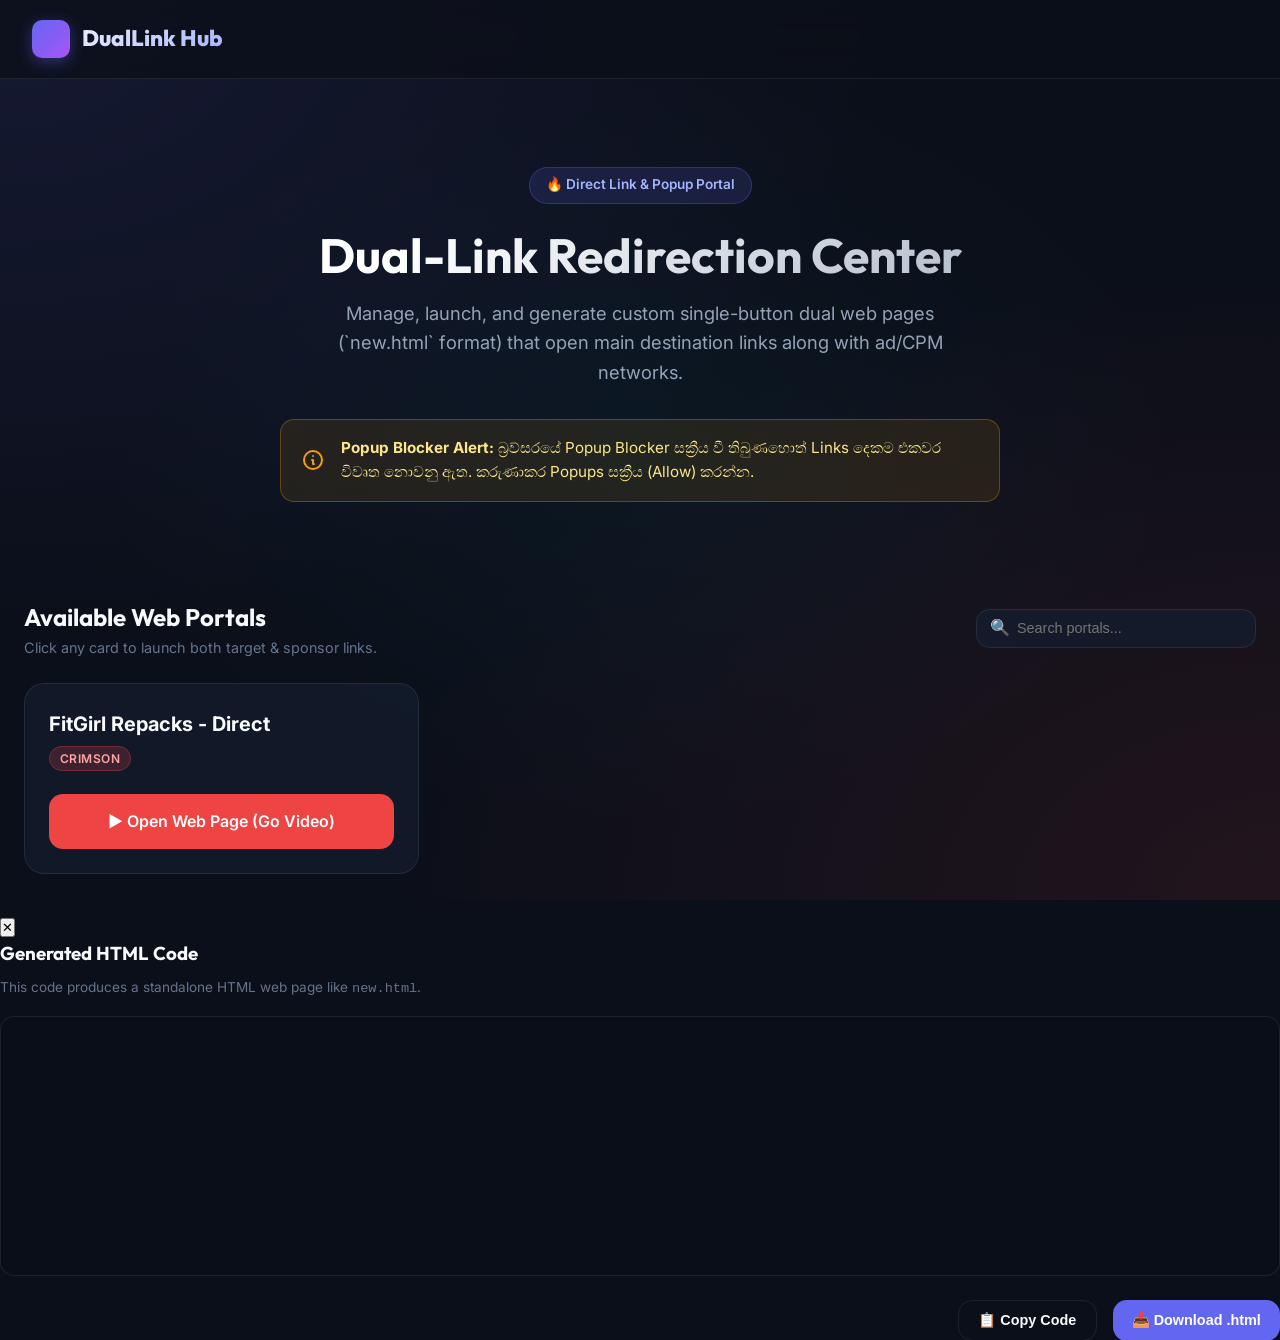
==== index.html @ d8093a48 "Add files via upload" ====
<!DOCTYPE html>
<html lang="en">
<head>
    <meta charset="UTF-8">
    <meta name="viewport" content="width=device-width, initial-scale=1.0">
    <title>DualLink Hub - Home Page</title>
    <link rel="stylesheet" href="styles.css">
</head>
<body>

    <!-- Top Navigation Bar -->
    <nav class="navbar">
        <div class="brand">
            <div class="brand-icon">⚡</div>
            <span>DualLink Hub</span>
        </div>
        <div class="nav-links">
            <!-- Buttons removed from here -->
        </div>
    </nav>

    <!-- Main Content Container -->
    <main class="main-container">
        
        <!-- Hero Section -->
        <section class="hero">
            <div class="hero-tag">
                <span>🔥 Direct Link & Popup Portal</span>
            </div>
            <h1 class="hero-title">Dual-Link Redirection Center</h1>
            <p class="hero-subtitle">
                Manage, launch, and generate custom single-button dual web pages (`new.html` format) that open main destination links along with ad/CPM networks.
            </p>

            <div class="notice-box" style="max-width: 720px; margin: 0 auto 2rem;">
                <svg xmlns="http://www.w3.org/2000/svg" fill="none" viewBox="0 0 24 24" stroke="currentColor">
                    <path stroke-linecap="round" stroke-linejoin="round" stroke-width="2" d="M13 16h-1v-4h-1m1-4h.01M21 12a9 9 0 11-18 0 9 9 0 0118 0z" />
                </svg>
                <div style="text-align: left;">
                    <strong>Popup Blocker Alert:</strong> බ්‍රව්සරයේ Popup Blocker සක්‍රීය වී තිබුණහොත් Links දෙකම එකවර විවෘත නොවනු ඇත. කරුණාකර Popups සක්‍රීය (Allow) කරන්න.
                </div>
            </div>
        </section>

        <!-- Link Grid Section -->
        <section>
            <div class="grid-header">
                <div>
                    <h2>Available Web Portals</h2>
                    <p style="color: var(--text-muted); font-size: 0.9rem;">Click any card to launch both target & sponsor links.</p>
                </div>
                <div class="search-box">
                    <span class="search-icon">🔍</span>
                    <input type="text" id="searchInput" placeholder="Search portals...">
                </div>
            </div>

            <div id="cardGrid" class="card-grid">
                <!-- Cards dynamically populated by JavaScript -->
            </div>
        </section>

    </main>

    <!-- Preview Modal -->
    <div id="codeModal" class="modal-backdrop">
        <div class="modal-box">
            <button class="modal-close" onclick="closeModal()">✕</button>
            <h3 style="margin-bottom: 0.5rem;" id="modalTitle">Generated HTML Code</h3>
            <p style="color: var(--text-muted); font-size: 0.85rem; margin-bottom: 1rem;">
                This code produces a standalone HTML web page like <code>new.html</code>.
            </p>
            <textarea id="modalCodeArea" readonly style="width: 100%; height: 260px; background: rgba(11,15,25,0.9); color: #a5b4fc; border: 1px solid var(--border-light); border-radius: var(--radius-md); padding: 1rem; font-family: monospace; font-size: 0.85rem; outline: none; margin-bottom: 1rem; resize: none;"></textarea>
            <div style="display: flex; gap: 1rem; justify-content: flex-end;">
                <button class="btn btn-outline" onclick="copyModalCode()">📋 Copy Code</button>
                <button class="btn btn-indigo" id="downloadModalBtn">📥 Download .html</button>
            </div>
        </div>
    </div>

    <script src="db.js"></script>
    <script src="app.js"></script>
    <script>
        let currentModalItem = null;

        function renderCards(filterText = '') {
            const grid = document.getElementById('cardGrid');
            const links = getStoredLinks();
            
            const filtered = links.filter(item => 
                item.title.toLowerCase().includes(filterText.toLowerCase()) ||
                item.mainLink.toLowerCase().includes(filterText.toLowerCase()) ||
                item.btnText.toLowerCase().includes(filterText.toLowerCase())
            );

            if (filtered.length === 0) {
                grid.innerHTML = `
                    <div class="empty-state" style="grid-column: 1 / -1;">
                        <div class="empty-icon">📭</div>
                        <h3>No Portals Found</h3>
                        <p>No links created yet. Click below to add your first portal from the Admin Panel.</p>
                        <a href="admin" class="btn btn-indigo" style="margin-top: 1rem;">⚙️ Go to Admin Panel</a>
                    </div>
                `;
                return;
            }

            grid.innerHTML = filtered.map(item => {
                const viewUrl = getShareableURL(item);
                return `
                <div class="link-card" onclick="window.open('${viewUrl}', '_blank')" style="cursor: pointer;">
                    <div class="card-header" style="margin-bottom: 1.5rem;">
                        <div>
                            <div class="card-title">${escapeHTML(item.title)}</div>
                            <span class="badge badge-${item.theme || 'crimson'}">${escapeHTML(item.theme || 'crimson')}</span>
                        </div>
                    </div>

                    <div class="card-actions">
                        <a href="${viewUrl}" target="_blank" class="btn btn-${item.theme || 'crimson'} btn-block" style="padding: 0.9rem 1.5rem; font-size: 1rem; text-decoration: none;" onclick="event.stopPropagation();">
                            ▶ Open Web Page (${escapeHTML(item.btnText)})
                        </a>
                    </div>
                </div>
            `;
            }).join('');
        }

        document.getElementById('searchInput').addEventListener('input', (e) => {
            renderCards(e.target.value);
        });

        function openCodeModal(id) {
            const links = getStoredLinks();
            const item = links.find(l => l.id === id);
            if (!item) return;

            currentModalItem = item;
            const code = generateStandaloneHTMLCode(item.title, item.btnText, item.adLink, item.mainLink, item.theme);
            
            document.getElementById('modalTitle').innerText = item.title + " - HTML Code";
            document.getElementById('modalCodeArea').value = code;
            document.getElementById('codeModal').classList.add('active');

            document.getElementById('downloadModalBtn').onclick = function() {
                downloadHTMLFile(item.title, code);
            };
        }

        function closeModal() {
            document.getElementById('codeModal').classList.remove('active');
        }

        function copyModalCode() {
            const code = document.getElementById('modalCodeArea').value;
            navigator.clipboard.writeText(code);
            showToast("HTML Code copied to clipboard!");
        }

        function downloadHTMLFile(title, codeContent) {
            const filename = title.toLowerCase().replace(/[^a-z0-9]/g, '-') + '.html';
            const blob = new Blob([codeContent], { type: 'text/html' });
            const url = URL.createObjectURL(blob);
            const a = document.createElement('a');
            a.href = url;
            a.download = filename;
            document.body.appendChild(a);
            a.click();
            document.body.removeChild(a);
            URL.revokeObjectURL(url);
            showToast(`Downloaded ${filename}!`);
        }

        // Initialize grid on page load
        document.addEventListener('DOMContentLoaded', () => {
            renderCards();
        });
    </script>
</body>
</html>
---- styles.css ----
/* ==========================================================================
   DualLink Hub & Generator - Modern Glassmorphism Theme
   ========================================================================== */

@import url('https://fonts.googleapis.com/css2?family=Inter:wght@300;400;500;600;700&family=Outfit:wght@400;600;700;800&display=swap');

:root {
    --bg-main: #0b0f19;
    --bg-card: rgba(21, 30, 49, 0.7);
    --bg-card-hover: rgba(30, 43, 69, 0.85);
    --bg-glass: rgba(255, 255, 255, 0.04);
    --border-light: rgba(255, 255, 255, 0.08);
    --border-accent: rgba(99, 102, 241, 0.3);
    
    --text-primary: #f8fafc;
    --text-secondary: #94a3b8;
    --text-muted: #64748b;
    
    --accent-crimson: #ef4444;
    --accent-crimson-hover: #dc2626;
    --accent-indigo: #6366f1;
    --accent-indigo-hover: #4f46e5;
    --accent-cyan: #06b6d4;
    --accent-purple: #a855f7;
    --accent-emerald: #10b981;
    --accent-amber: #f59e0b;

    --font-heading: 'Outfit', sans-serif;
    --font-body: 'Inter', sans-serif;

    --shadow-glow: 0 0 25px rgba(99, 102, 241, 0.25);
    --radius-sm: 8px;
    --radius-md: 14px;
    --radius-lg: 20px;
    --radius-xl: 28px;

    --transition-fast: 0.2s ease;
    --transition-normal: 0.3s cubic-bezier(0.4, 0, 0.2, 1);
}

* {
    margin: 0;
    padding: 0;
    box-sizing: border-box;
}

body {
    background-color: var(--bg-main);
    background-image: 
        radial-gradient(at 0% 0%, rgba(99, 102, 241, 0.12) 0px, transparent 50%),
        radial-gradient(at 100% 100%, rgba(239, 68, 68, 0.1) 0px, transparent 50%),
        radial-gradient(at 50% 50%, rgba(6, 182, 212, 0.05) 0px, transparent 60%);
    background-attachment: fixed;
    color: var(--text-primary);
    font-family: var(--font-body);
    min-height: 100vh;
    line-height: 1.6;
    overflow-x: hidden;
}

/* Typography */
h1, h2, h3, h4, h5, h6 {
    font-family: var(--font-heading);
    color: var(--text-primary);
    font-weight: 700;
}

a {
    color: var(--accent-cyan);
    text-decoration: none;
    transition: var(--transition-fast);
}

a:hover {
    color: var(--text-primary);
}

/* Header & Navbar */
.navbar {
    display: flex;
    justify-content: space-between;
    align-items: center;
    padding: 1.25rem 2rem;
    background: rgba(11, 15, 25, 0.75);
    backdrop-filter: blur(16px);
    -webkit-backdrop-filter: blur(16px);
    border-bottom: 1px solid var(--border-light);
    position: sticky;
    top: 0;
    z-index: 100;
}

.brand {
    display: flex;
    align-items: center;
    gap: 0.75rem;
    font-size: 1.4rem;
    font-weight: 800;
    font-family: var(--font-heading);
    background: linear-gradient(135deg, #ffffff 0%, #a5b4fc 100%);
    -webkit-background-clip: text;
    -webkit-text-fill-color: transparent;
}

.brand-icon {
    width: 38px;
    height: 38px;
    background: linear-gradient(135deg, var(--accent-indigo), var(--accent-purple));
    border-radius: 10px;
    display: flex;
    align-items: center;
    justify-content: center;
    color: white;
    font-size: 1.2rem;
    box-shadow: 0 4px 15px rgba(99, 102, 241, 0.4);
}

.nav-links {
    display: flex;
    align-items: center;
    gap: 1rem;
}

.nav-btn {
    padding: 0.6rem 1.2rem;
    border-radius: var(--radius-md);
    font-weight: 600;
    font-size: 0.95rem;
    display: inline-flex;
    align-items: center;
    gap: 0.5rem;
    cursor: pointer;
    border: 1px solid transparent;
    transition: var(--transition-normal);
}

.nav-btn-secondary {
    background: var(--bg-glass);
    color: var(--text-primary);
    border-color: var(--border-light);
}

.nav-btn-secondary:hover {
    background: rgba(255, 255, 255, 0.1);
    border-color: rgba(255, 255, 255, 0.2);
}

.nav-btn-primary {
    background: linear-gradient(135deg, var(--accent-indigo), var(--accent-purple));
    color: white;
    box-shadow: 0 4px 15px rgba(99, 102, 241, 0.3);
}

.nav-btn-primary:hover {
    transform: translateY(-2px);
    box-shadow: 0 6px 20px rgba(99, 102, 241, 0.5);
}

/* Layout Containers */
.main-container {
    max-width: 1280px;
    margin: 0 auto;
    padding: 2.5rem 1.5rem;
}

/* Hero Section */
.hero {
    text-align: center;
    padding: 3rem 1rem 4rem;
    position: relative;
}

.hero-tag {
    display: inline-flex;
    align-items: center;
    gap: 0.5rem;
    padding: 0.4rem 1rem;
    background: rgba(99, 102, 241, 0.15);
    border: 1px solid var(--border-accent);
    border-radius: 50px;
    color: #a5b4fc;
    font-size: 0.85rem;
    font-weight: 600;
    margin-bottom: 1.5rem;
}

.hero-title {
    font-size: 3rem;
    line-height: 1.15;
    margin-bottom: 1rem;
    background: linear-gradient(135deg, #ffffff 30%, #94a3b8 100%);
    -webkit-background-clip: text;
    -webkit-text-fill-color: transparent;
}

.hero-subtitle {
    color: var(--text-secondary);
    font-size: 1.15rem;
    max-width: 650px;
    margin: 0 auto 2rem;
}

/* Notification Banner */
.notice-box {
    background: rgba(245, 158, 11, 0.1);
    border: 1px solid rgba(245, 158, 11, 0.3);
    border-radius: var(--radius-md);
    padding: 1rem 1.25rem;
    display: flex;
    align-items: center;
    gap: 1rem;
    margin-bottom: 2rem;
    color: #fde68a;
    font-size: 0.95rem;
}

.notice-box svg {
    flex-shrink: 0;
    width: 24px;
    height: 24px;
    color: var(--accent-amber);
}

/* Cards Grid */
.grid-header {
    display: flex;
    justify-content: space-between;
    align-items: center;
    margin-bottom: 1.5rem;
    flex-wrap: wrap;
    gap: 1rem;
}

.search-box {
    position: relative;
    width: 280px;
}

.search-box input {
    width: 100%;
    padding: 0.65rem 1rem 0.65rem 2.5rem;
    background: var(--bg-card);
    border: 1px solid var(--border-light);
    border-radius: var(--radius-md);
    color: var(--text-primary);
    font-size: 0.9rem;
    outline: none;
    transition: var(--transition-fast);
}

.search-box input:focus {
    border-color: var(--accent-indigo);
    box-shadow: 0 0 0 3px rgba(99, 102, 241, 0.2);
}

.search-icon {
    position: absolute;
    left: 0.85rem;
    top: 50%;
    transform: translateY(-50%);
    color: var(--text-muted);
}

.card-grid {
    display: grid;
    grid-template-columns: repeat(auto-fill, minmax(320px, 1fr));
    gap: 1.5rem;
}

.link-card {
    background: var(--bg-card);
    backdrop-filter: blur(12px);
    border: 1px solid var(--border-light);
    border-radius: var(--radius-lg);
    padding: 1.5rem;
    display: flex;
    flex-direction: column;
    justify-content: space-between;
    transition: var(--transition-normal);
    position: relative;
    overflow: hidden;
}

.link-card::before {
    content: '';
    position: absolute;
    top: 0;
    left: 0;
    right: 0;
    height: 4px;
    background: linear-gradient(90deg, var(--accent-indigo), var(--accent-purple));
    opacity: 0;
    transition: var(--transition-fast);
}

.link-card:hover {
    transform: translateY(-4px);
    background: var(--bg-card-hover);
    border-color: rgba(255, 255, 255, 0.15);
    box-shadow: 0 12px 30px rgba(0, 0, 0, 0.35);
}

.link-card:hover::before {
    opacity: 1;
}

.card-header {
    display: flex;
    justify-content: space-between;
    align-items: flex-start;
    margin-bottom: 1rem;
}

.card-title {
    font-size: 1.25rem;
    font-weight: 700;
    margin-bottom: 0.3rem;
}

.badge {
    padding: 0.25rem 0.6rem;
    border-radius: 20px;
    font-size: 0.75rem;
    font-weight: 600;
    text-transform: uppercase;
    letter-spacing: 0.5px;
}

.badge-crimson { background: rgba(239, 68, 68, 0.2); color: #fca5a5; border: 1px solid rgba(239, 68, 68, 0.3); }
.badge-indigo { background: rgba(99, 102, 241, 0.2); color: #a5b4fc; border: 1px solid rgba(99, 102, 241, 0.3); }
.badge-cyan { background: rgba(6, 182, 212, 0.2); color: #67e8f9; border: 1px solid rgba(6, 182, 212, 0.3); }
.badge-emerald { background: rgba(16, 185, 129, 0.2); color: #6ee7b7; border: 1px solid rgba(16, 185, 129, 0.3); }

.link-details {
    margin-bottom: 1.5rem;
    display: flex;
    flex-direction: column;
    gap: 0.5rem;
    font-size: 0.85rem;
    color: var(--text-secondary);
}

.link-item {
    display: flex;
    align-items: center;
    gap: 0.5rem;
    white-space: nowrap;
    overflow: hidden;
    text-overflow: ellipsis;
}

.link-item span {
    font-weight: 600;
    color: var(--text-muted);
}

.link-url {
    color: var(--text-secondary);
    overflow: hidden;
    text-overflow: ellipsis;
}

.card-actions {
    display: flex;
    gap: 0.75rem;
}

.btn {
    padding: 0.7rem 1.2rem;
    border-radius: var(--radius-md);
    font-weight: 600;
    font-size: 0.9rem;
    cursor: pointer;
    border: none;
    display: inline-flex;
    align-items: center;
    justify-content: center;
    gap: 0.5rem;
    transition: var(--transition-normal);
}

.btn-block {
    width: 100%;
}

.btn-crimson { background: var(--accent-crimson); color: white; }
.btn-crimson:hover { background: var(--accent-crimson-hover); box-shadow: 0 4px 15px rgba(239, 68, 68, 0.4); }

.btn-indigo { background: var(--accent-indigo); color: white; }
.btn-indigo:hover { background: var(--accent-indigo-hover); box-shadow: 0 4px 15px rgba(99, 102, 241, 0.4); }

.btn-cyan { background: var(--accent-cyan); color: #0f172a; font-weight: 700; }
.btn-cyan:hover { filter: brightness(1.1); box-shadow: 0 4px 15px rgba(6, 182, 212, 0.4); }

.btn-emerald { background: var(--accent-emerald); color: white; }
.btn-emerald:hover { filter: brightness(1.1); box-shadow: 0 4px 15px rgba(16, 185, 129, 0.4); }

.btn-outline {
    background: transparent;
    border: 1px solid var(--border-light);
    color: var(--text-primary);
}

.btn-outline:hover {
    background: rgba(255, 255, 255, 0.08);
    border-color: rgba(255, 255, 255, 0.2);
}

.btn-icon {
    padding: 0.6rem;
    border-radius: var(--radius-sm);
}

/* Admin Dashboard Specifics */
.admin-grid {
    display: grid;
    grid-template-columns: 1fr 1fr;
    gap: 2rem;
}

@media (max-width: 992px) {
    .admin-grid {
        grid-template-columns: 1fr;
    }
}

.panel-card {
    background: var(--bg-card);
    backdrop-filter: blur(16px);
    border: 1px solid var(--border-light);
    border-radius: var(--radius-xl);
    padding: 2rem;
}

.form-group {
    margin-bottom: 1.25rem;
}

.form-group label {
    display: block;
    margin-bottom: 0.4rem;
    font-size: 0.9rem;
    font-weight: 600;
    color: var(--text-primary);
}

.form-group input, .form-group select {
    width: 100%;
    padding: 0.75rem 1rem;
    background: rgba(11, 15, 25, 0.6);
    border: 1px solid var(--border-light);
    border-radius: var(--radius-md);
    color: var(--text-primary);
    font-size: 0.95rem;
    outline: none;
    transition: var(--transition-fast);
}

.form-group input:focus, .form-group select:focus {
    border-color: var(--accent-indigo);
    box-shadow: 0 0 0 3px rgba(99, 102, 241, 0.25);
}

.form-help {
    font-size: 0.8rem;
    color: var(--text-muted);
    margin-top: 0.3rem;
}

/* Color theme selector */
.color-picker {
    display: flex;
    gap: 0.75rem;
    margin-top: 0.5rem;
}

.color-opt {
    width: 36px;
    height: 36px;
    border-radius: 50%;
    cursor: pointer;
    border: 2px solid transparent;
    transition: var(--transition-fast);
}

.color-opt.active {
    border-color: white;
    transform: scale(1.15);
    box-shadow: 0 0 10px rgba(255, 255, 255, 0.4);
}

/* Live Preview Stage */
.preview-stage {
    background: #000;
    border: 1px solid var(--border-light);
    border-radius: var(--radius-lg);
    min-height: 320px;
    display: flex;
    flex-direction: column;
    align-items: center;
    justify-content: center;
    position: relative;
    padding: 2rem;
    overflow: hidden;
}

.preview-badge {
    position: absolute;
    top: 1rem;
    left: 1rem;
    background: rgba(99, 102, 241, 0.2);
    border: 1px solid var(--border-accent);
    color: #a5b4fc;
    font-size: 0.75rem;
    padding: 0.2rem 0.6rem;
    border-radius: 20px;
    text-transform: uppercase;
    font-weight: 700;
}

/* Managed Links Table */
.table-responsive {
    width: 100%;
    overflow-x: auto;
    margin-top: 1.5rem;
}

.custom-table {
    width: 100%;
    border-collapse: collapse;
    text-align: left;
    font-size: 0.9rem;
}

.custom-table th {
    background: rgba(11, 15, 25, 0.8);
    padding: 0.9rem 1rem;
    color: var(--text-secondary);
    font-weight: 600;
    border-bottom: 1px solid var(--border-light);
}

.custom-table td {
    padding: 1rem;
    border-bottom: 1px solid var(--border-light);
}

.custom-table tr:hover td {
    background: rgba(255, 255, 255, 0.02);
}

/* Empty State */
.empty-state {
    text-align: center;
    padding: 3rem 1rem;
    color: var(--text-muted);
}

.empty-icon {
    font-size: 3rem;
    margin-bottom: 1rem;
    opacity: 0.5;
}

/* Toast Notifications */
.toast {
    position: fixed;
    bottom: 2rem;
    right: 2rem;
    background: var(--accent-indigo);
    color: white;
    padding: 0.8rem 1.4rem;
    border-radius: var(--radius-md);
    box-shadow: 0 10px 25px rgba(0,0,0,0.4);
    font-weight: 600;
    z-index: 2000;
    display: flex;
    align-items: center;
    gap: 0.5rem;
    transform: translateY(100px);
    opacity: 0;
    transition: var(--transition-normal);
}

.toast.show {
    transform: translateY(0);
    opacity: 1;
}

/* Standalone Page View (for generated pages) */
.standalone-wrapper {
    display: flex;
    flex-direction: column;
    justify-content: center;
    align-items: center;
    min-height: 100vh;
    padding: 2rem;
}

.action-card {
    background: var(--bg-card);
    backdrop-filter: blur(20px);
    border: 1px solid var(--border-light);
    border-radius: var(--radius-xl);
    padding: 3rem 2.5rem;
    text-align: center;
    max-width: 480px;
    width: 100%;
    box-shadow: 0 25px 50px rgba(0, 0, 0, 0.5);
}

.action-card h2 {
    font-size: 1.8rem;
    margin-bottom: 0.75rem;
}

.action-card p {
    color: var(--text-secondary);
    margin-bottom: 2rem;
    font-size: 0.95rem;
}
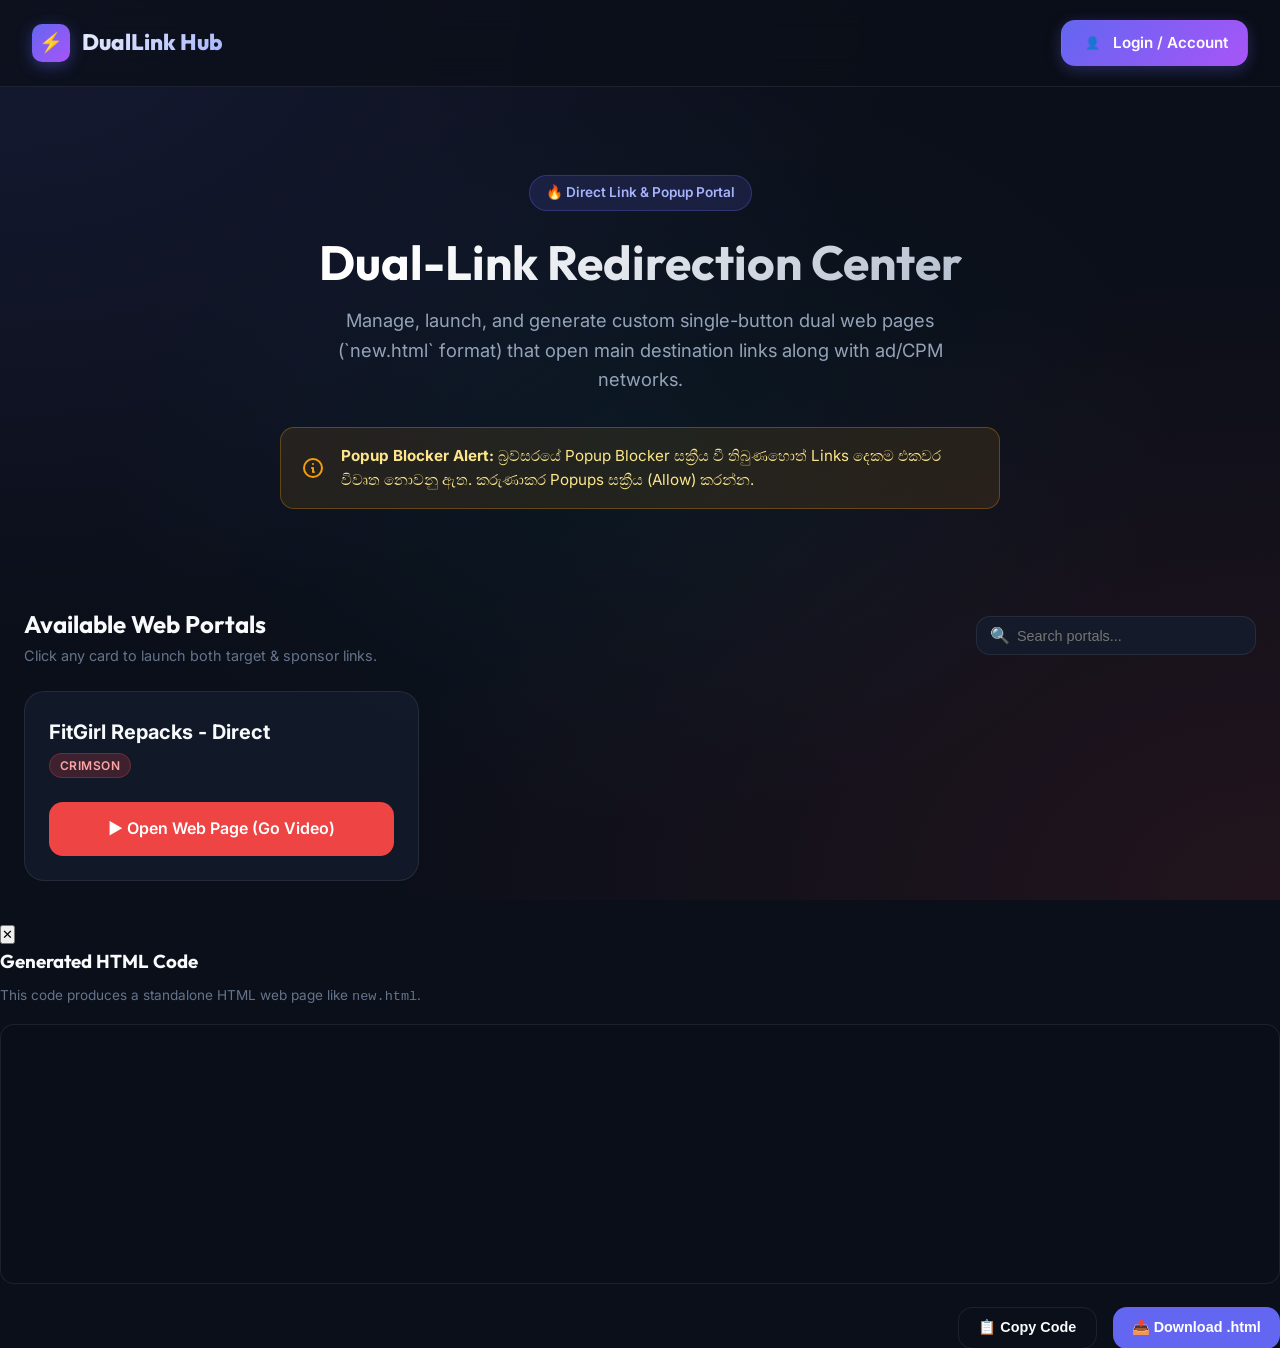
==== commit 0c6eb2ec: "Add files via upload" ====
--- a/index.html
+++ b/index.html
@@ -14,8 +14,8 @@
             <div class="brand-icon">⚡</div>
             <span>DualLink Hub</span>
         </div>
-        <div class="nav-links">
-            <!-- Buttons removed from here -->
+        <div class="nav-links" id="navUserArea">
+            <!-- Dynamically populated user profile icon or login button -->
         </div>
     </nav>
 
@@ -171,9 +171,75 @@
             showToast(`Downloaded ${filename}!`);
         }
 
-        // Initialize grid on page load
+        function renderUserNav() {
+            const container = document.getElementById('navUserArea');
+            if (!container) return;
+
+            const session = (window.DB && window.DB.auth) ? DB.auth.getSession() : null;
+
+            if (session) {
+                const isAdmin = session.role === 'superadmin' || session.role === 'admin';
+                const dashboardUrl = isAdmin ? 'admin' : 'user';
+                const dashboardLabel = isAdmin ? '⚙️ Admin Panel' : '👤 Dashboard';
+                const initial = (session.name || session.username || 'U').charAt(0).toUpperCase();
+
+                container.innerHTML = `
+                    <div class="user-profile-menu">
+                        <button class="user-profile-btn" onclick="toggleUserDropdown(event)" id="userProfileBtn" title="User Profile">
+                            <div class="user-avatar-icon">${initial}</div>
+                            <span>${escapeHTML(session.name || session.username)}</span>
+                            <span style="font-size: 0.75rem; opacity: 0.7;">▼</span>
+                        </button>
+
+                        <div class="user-dropdown" id="userDropdown">
+                            <div class="user-dropdown-header">
+                                <div class="user-dropdown-name">${escapeHTML(session.name || session.username)}</div>
+                                <div class="user-dropdown-role">${escapeHTML(session.role || 'user')}</div>
+                            </div>
+                            <a href="${dashboardUrl}" class="user-dropdown-item">
+                                ${dashboardLabel}
+                            </a>
+                            <button onclick="DB.auth.logout()" class="user-dropdown-item danger">
+                                🔒 Logout
+                            </button>
+                        </div>
+                    </div>
+                `;
+            } else {
+                container.innerHTML = `
+                    <a href="login" class="nav-btn nav-btn-primary" style="text-decoration: none;">
+                        <div class="user-avatar-icon" style="width: 24px; height: 24px; font-size: 0.75rem; background: transparent; box-shadow: none;">👤</div>
+                        <span>Login / Account</span>
+                    </a>
+                `;
+            }
+        }
+
+        function toggleUserDropdown(event) {
+            event.stopPropagation();
+            const dropdown = document.getElementById('userDropdown');
+            const btn = document.getElementById('userProfileBtn');
+            if (dropdown) {
+                dropdown.classList.toggle('show');
+            }
+            if (btn) {
+                btn.classList.toggle('active');
+            }
+        }
+
+        document.addEventListener('click', function(e) {
+            const dropdown = document.getElementById('userDropdown');
+            const btn = document.getElementById('userProfileBtn');
+            if (dropdown && !dropdown.contains(e.target) && btn && !btn.contains(e.target)) {
+                dropdown.classList.remove('show');
+                btn.classList.remove('active');
+            }
+        });
+
+        // Initialize grid & user navigation on page load
         document.addEventListener('DOMContentLoaded', () => {
             renderCards();
+            renderUserNav();
         });
     </script>
 </body>
--- a/styles.css
+++ b/styles.css
@@ -100,6 +100,12 @@
     background: linear-gradient(135deg, #ffffff 0%, #a5b4fc 100%);
     -webkit-background-clip: text;
     -webkit-text-fill-color: transparent;
+    text-decoration: none;
+    cursor: pointer;
+}
+
+.brand:hover {
+    opacity: 0.9;
 }
 
 .brand-icon {
@@ -113,6 +119,7 @@
     color: white;
     font-size: 1.2rem;
     box-shadow: 0 4px 15px rgba(99, 102, 241, 0.4);
+    -webkit-text-fill-color: initial;
 }
 
 .nav-links {
@@ -154,6 +161,137 @@
 .nav-btn-primary:hover {
     transform: translateY(-2px);
     box-shadow: 0 6px 20px rgba(99, 102, 241, 0.5);
+}
+
+/* User Profile Icon & Dropdown Menu */
+.user-profile-menu {
+    position: relative;
+    display: inline-block;
+}
+
+.user-profile-btn {
+    display: flex;
+    align-items: center;
+    gap: 0.6rem;
+    padding: 0.45rem 0.9rem;
+    background: var(--bg-glass);
+    border: 1px solid var(--border-light);
+    border-radius: var(--radius-xl);
+    color: var(--text-primary);
+    cursor: pointer;
+    font-size: 0.9rem;
+    font-weight: 600;
+    transition: var(--transition-normal);
+}
+
+.user-profile-btn:hover,
+.user-profile-btn.active {
+    background: rgba(255, 255, 255, 0.08);
+    border-color: var(--border-accent);
+    box-shadow: 0 4px 15px rgba(99, 102, 241, 0.2);
+}
+
+.user-avatar-icon {
+    width: 32px;
+    height: 32px;
+    border-radius: 50%;
+    background: linear-gradient(135deg, var(--accent-indigo), var(--accent-purple));
+    display: flex;
+    align-items: center;
+    justify-content: center;
+    font-size: 0.95rem;
+    color: #ffffff;
+    box-shadow: 0 2px 10px rgba(99, 102, 241, 0.4);
+    flex-shrink: 0;
+}
+
+.user-dropdown {
+    position: absolute;
+    top: calc(100% + 0.6rem);
+    right: 0;
+    width: 220px;
+    background: rgba(15, 23, 42, 0.95);
+    backdrop-filter: blur(20px);
+    -webkit-backdrop-filter: blur(20px);
+    border: 1px solid var(--border-light);
+    border-radius: var(--radius-md);
+    padding: 0.75rem;
+    box-shadow: 0 10px 30px rgba(0, 0, 0, 0.5), 0 0 20px rgba(99, 102, 241, 0.15);
+    display: none;
+    flex-direction: column;
+    gap: 0.4rem;
+    z-index: 1000;
+    animation: dropdownFadeIn 0.2s cubic-bezier(0.4, 0, 0.2, 1);
+}
+
+.user-dropdown.show {
+    display: flex;
+}
+
+@keyframes dropdownFadeIn {
+    from {
+        opacity: 0;
+        transform: translateY(-8px);
+    }
+    to {
+        opacity: 1;
+        transform: translateY(0);
+    }
+}
+
+.user-dropdown-header {
+    padding: 0.5rem 0.6rem 0.6rem;
+    border-bottom: 1px solid var(--border-light);
+    margin-bottom: 0.25rem;
+}
+
+.user-dropdown-name {
+    font-weight: 700;
+    color: var(--text-primary);
+    font-size: 0.95rem;
+    white-space: nowrap;
+    overflow: hidden;
+    text-overflow: ellipsis;
+}
+
+.user-dropdown-role {
+    font-size: 0.75rem;
+    color: var(--accent-indigo);
+    text-transform: uppercase;
+    letter-spacing: 0.5px;
+    font-weight: 600;
+}
+
+.user-dropdown-item {
+    display: flex;
+    align-items: center;
+    gap: 0.6rem;
+    padding: 0.6rem 0.75rem;
+    color: var(--text-secondary);
+    text-decoration: none;
+    border-radius: var(--radius-sm);
+    font-size: 0.88rem;
+    font-weight: 500;
+    transition: var(--transition-fast);
+    cursor: pointer;
+    background: transparent;
+    border: none;
+    width: 100%;
+    text-align: left;
+}
+
+.user-dropdown-item:hover {
+    background: rgba(255, 255, 255, 0.06);
+    color: var(--text-primary);
+}
+
+.user-dropdown-item.danger {
+    color: #fca5a5;
+}
+
+.user-dropdown-item.danger:hover {
+    background: rgba(239, 68, 68, 0.15);
+    color: #f87171;
 }
 
 /* Layout Containers */
@@ -619,3 +757,191 @@
     margin-bottom: 2rem;
     font-size: 0.95rem;
 }
+
+/* ==========================================================================
+   Auth & Login System UI Extensions
+   ========================================================================== */
+
+.auth-tabs {
+    display: flex;
+    background: rgba(255, 255, 255, 0.04);
+    border: 1px solid var(--border-light);
+    padding: 0.35rem;
+    border-radius: var(--radius-md);
+    margin-bottom: 1.75rem;
+    gap: 0.25rem;
+}
+
+.auth-tab {
+    flex: 1;
+    text-align: center;
+    padding: 0.6rem 0.8rem;
+    font-size: 0.88rem;
+    font-weight: 600;
+    color: var(--text-secondary);
+    border-radius: var(--radius-sm);
+    cursor: pointer;
+    transition: var(--transition-fast);
+    user-select: none;
+}
+
+.auth-tab:hover {
+    color: var(--text-primary);
+    background: rgba(255, 255, 255, 0.05);
+}
+
+.auth-tab.active {
+    background: linear-gradient(135deg, var(--accent-indigo) 0%, #4338ca 100%);
+    color: #ffffff;
+    box-shadow: 0 4px 12px rgba(99, 102, 241, 0.35);
+}
+
+.password-input-group {
+    position: relative;
+    display: flex;
+    align-items: center;
+}
+
+.password-input-group input {
+    padding-right: 2.75rem;
+}
+
+.password-toggle-btn {
+    position: absolute;
+    right: 0.75rem;
+    background: none;
+    border: none;
+    color: var(--text-muted);
+    cursor: pointer;
+    font-size: 1.1rem;
+    padding: 0.2rem 0.4rem;
+    border-radius: var(--radius-sm);
+    transition: var(--transition-fast);
+    display: flex;
+    align-items: center;
+    justify-content: center;
+}
+
+.password-toggle-btn:hover {
+    color: var(--text-primary);
+    background: rgba(255, 255, 255, 0.08);
+}
+
+.password-strength-meter {
+    margin-top: 0.4rem;
+    height: 4px;
+    background: rgba(255, 255, 255, 0.08);
+    border-radius: 4px;
+    overflow: hidden;
+    transition: var(--transition-fast);
+}
+
+.password-strength-fill {
+    height: 100%;
+    width: 0%;
+    border-radius: 4px;
+    transition: width 0.3s ease, background-color 0.3s ease;
+}
+
+.password-strength-fill.weak { width: 33%; background-color: var(--accent-crimson); }
+.password-strength-fill.medium { width: 66%; background-color: var(--accent-amber); }
+.password-strength-fill.strong { width: 100%; background-color: var(--accent-emerald); }
+
+.quick-cred-chip {
+    display: inline-flex;
+    align-items: center;
+    gap: 0.4rem;
+    background: rgba(99, 102, 241, 0.12);
+    border: 1px dashed rgba(99, 102, 241, 0.4);
+    color: #a5b4fc;
+    padding: 0.4rem 0.75rem;
+    border-radius: 20px;
+    font-size: 0.8rem;
+    cursor: pointer;
+    transition: var(--transition-fast);
+    margin-top: 0.5rem;
+}
+
+.quick-cred-chip:hover {
+    background: rgba(99, 102, 241, 0.25);
+    border-color: var(--accent-indigo);
+    color: #ffffff;
+    transform: translateY(-1px);
+}
+
+.checkbox-label {
+    display: flex;
+    align-items: center;
+    gap: 0.5rem;
+    font-size: 0.85rem;
+    color: var(--text-secondary);
+    cursor: pointer;
+    user-select: none;
+}
+
+.checkbox-label input[type="checkbox"] {
+    accent-color: var(--accent-indigo);
+    width: 16px;
+    height: 16px;
+    cursor: pointer;
+}
+
+/* ==========================================================================
+   2FA & Google Authenticator UI Extensions
+   ========================================================================== */
+
+.totp-box {
+    background: rgba(15, 23, 42, 0.6);
+    border: 1px solid var(--border-accent);
+    border-radius: var(--radius-md);
+    padding: 1.5rem;
+    margin-top: 1rem;
+}
+
+.recovery-code-grid {
+    display: grid;
+    grid-template-columns: repeat(2, 1fr);
+    gap: 0.5rem;
+    margin: 1rem 0;
+}
+
+.recovery-code-chip {
+    background: rgba(255, 255, 255, 0.05);
+    border: 1px solid var(--border-light);
+    border-radius: var(--radius-sm);
+    padding: 0.4rem 0.6rem;
+    font-family: monospace;
+    font-size: 0.95rem;
+    letter-spacing: 1px;
+    color: #67e8f9;
+    text-align: center;
+}
+
+.role-badge {
+    display: inline-block;
+    padding: 0.2rem 0.6rem;
+    border-radius: 12px;
+    font-size: 0.72rem;
+    font-weight: 700;
+    text-transform: uppercase;
+}
+
+.role-badge.superadmin {
+    background: rgba(239, 68, 68, 0.2);
+    color: #fca5a5;
+    border: 1px solid rgba(239, 68, 68, 0.4);
+}
+
+.role-badge.admin {
+    background: rgba(99, 102, 241, 0.2);
+    color: #a5b4fc;
+    border: 1px solid rgba(99, 102, 241, 0.4);
+}
+
+.role-badge.user {
+    background: rgba(16, 185, 129, 0.2);
+    color: #6ee7b7;
+    border: 1px solid rgba(16, 185, 129, 0.4);
+}
+
+
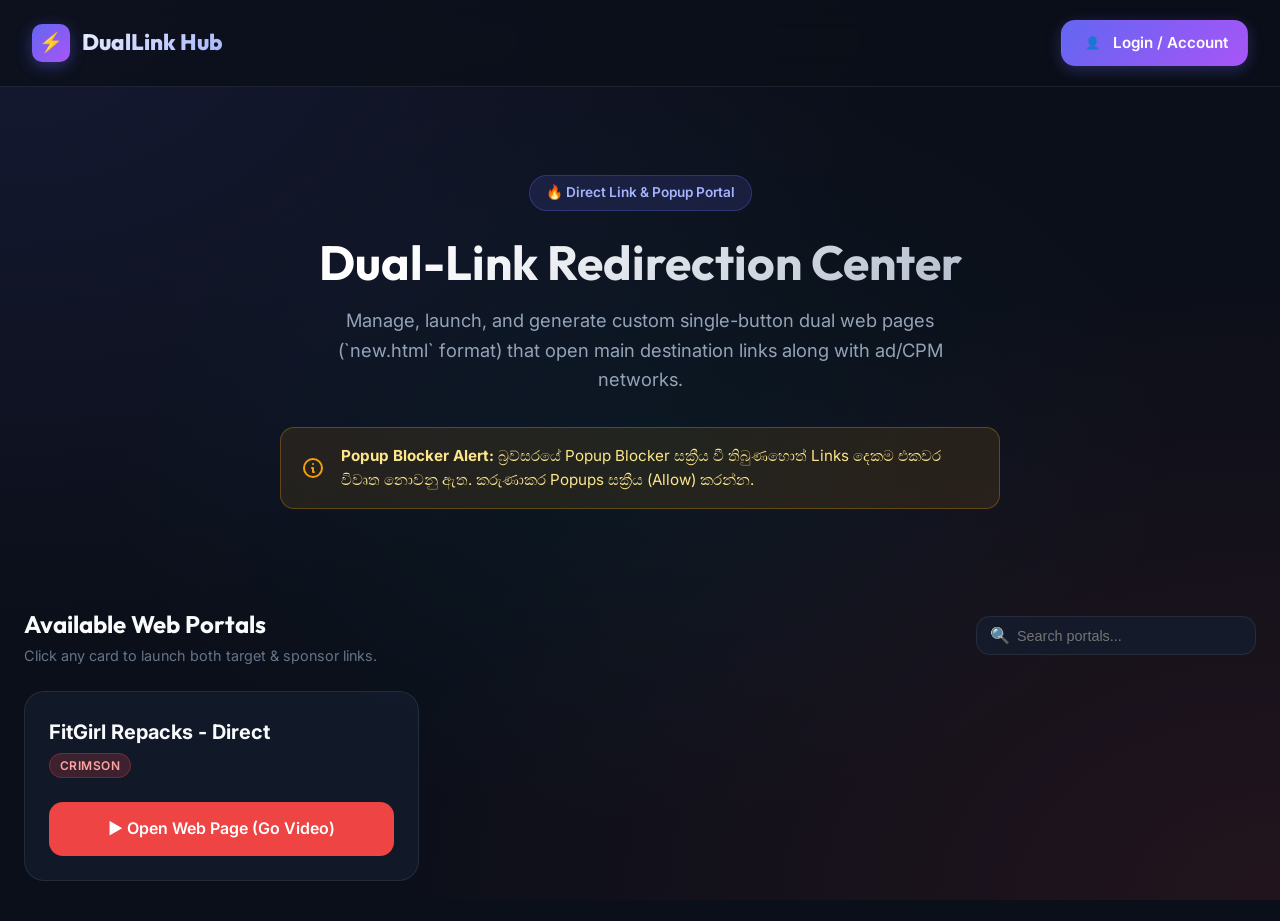
==== commit 74481b34: "Add files via upload" ====
--- a/index.html
+++ b/index.html
@@ -62,27 +62,9 @@
 
     </main>
 
-    <!-- Preview Modal -->
-    <div id="codeModal" class="modal-backdrop">
-        <div class="modal-box">
-            <button class="modal-close" onclick="closeModal()">✕</button>
-            <h3 style="margin-bottom: 0.5rem;" id="modalTitle">Generated HTML Code</h3>
-            <p style="color: var(--text-muted); font-size: 0.85rem; margin-bottom: 1rem;">
-                This code produces a standalone HTML web page like <code>new.html</code>.
-            </p>
-            <textarea id="modalCodeArea" readonly style="width: 100%; height: 260px; background: rgba(11,15,25,0.9); color: #a5b4fc; border: 1px solid var(--border-light); border-radius: var(--radius-md); padding: 1rem; font-family: monospace; font-size: 0.85rem; outline: none; margin-bottom: 1rem; resize: none;"></textarea>
-            <div style="display: flex; gap: 1rem; justify-content: flex-end;">
-                <button class="btn btn-outline" onclick="copyModalCode()">📋 Copy Code</button>
-                <button class="btn btn-indigo" id="downloadModalBtn">📥 Download .html</button>
-            </div>
-        </div>
-    </div>
-
     <script src="db.js"></script>
     <script src="app.js"></script>
     <script>
-        let currentModalItem = null;
-
         function renderCards(filterText = '') {
             const grid = document.getElementById('cardGrid');
             const links = getStoredLinks();
@@ -98,8 +80,7 @@
                     <div class="empty-state" style="grid-column: 1 / -1;">
                         <div class="empty-icon">📭</div>
                         <h3>No Portals Found</h3>
-                        <p>No links created yet. Click below to add your first portal from the Admin Panel.</p>
-                        <a href="admin" class="btn btn-indigo" style="margin-top: 1rem;">⚙️ Go to Admin Panel</a>
+                        <p style="color: var(--text-muted); font-size: 0.9rem; margin-top: 0.5rem;">No web portals available at the moment.</p>
                     </div>
                 `;
                 return;
@@ -130,47 +111,6 @@
             renderCards(e.target.value);
         });
 
-        function openCodeModal(id) {
-            const links = getStoredLinks();
-            const item = links.find(l => l.id === id);
-            if (!item) return;
-
-            currentModalItem = item;
-            const code = generateStandaloneHTMLCode(item.title, item.btnText, item.adLink, item.mainLink, item.theme);
-            
-            document.getElementById('modalTitle').innerText = item.title + " - HTML Code";
-            document.getElementById('modalCodeArea').value = code;
-            document.getElementById('codeModal').classList.add('active');
-
-            document.getElementById('downloadModalBtn').onclick = function() {
-                downloadHTMLFile(item.title, code);
-            };
-        }
-
-        function closeModal() {
-            document.getElementById('codeModal').classList.remove('active');
-        }
-
-        function copyModalCode() {
-            const code = document.getElementById('modalCodeArea').value;
-            navigator.clipboard.writeText(code);
-            showToast("HTML Code copied to clipboard!");
-        }
-
-        function downloadHTMLFile(title, codeContent) {
-            const filename = title.toLowerCase().replace(/[^a-z0-9]/g, '-') + '.html';
-            const blob = new Blob([codeContent], { type: 'text/html' });
-            const url = URL.createObjectURL(blob);
-            const a = document.createElement('a');
-            a.href = url;
-            a.download = filename;
-            document.body.appendChild(a);
-            a.click();
-            document.body.removeChild(a);
-            URL.revokeObjectURL(url);
-            showToast(`Downloaded ${filename}!`);
-        }
-
         function renderUserNav() {
             const container = document.getElementById('navUserArea');
             if (!container) return;
@@ -178,9 +118,8 @@
             const session = (window.DB && window.DB.auth) ? DB.auth.getSession() : null;
 
             if (session) {
-                const isAdmin = session.role === 'superadmin' || session.role === 'admin';
-                const dashboardUrl = isAdmin ? 'admin' : 'user';
-                const dashboardLabel = isAdmin ? '⚙️ Admin Panel' : '👤 Dashboard';
+                const dashboardUrl = 'user';
+                const dashboardLabel = '👤 My Dashboard';
                 const initial = (session.name || session.username || 'U').charAt(0).toUpperCase();
 
                 container.innerHTML = `
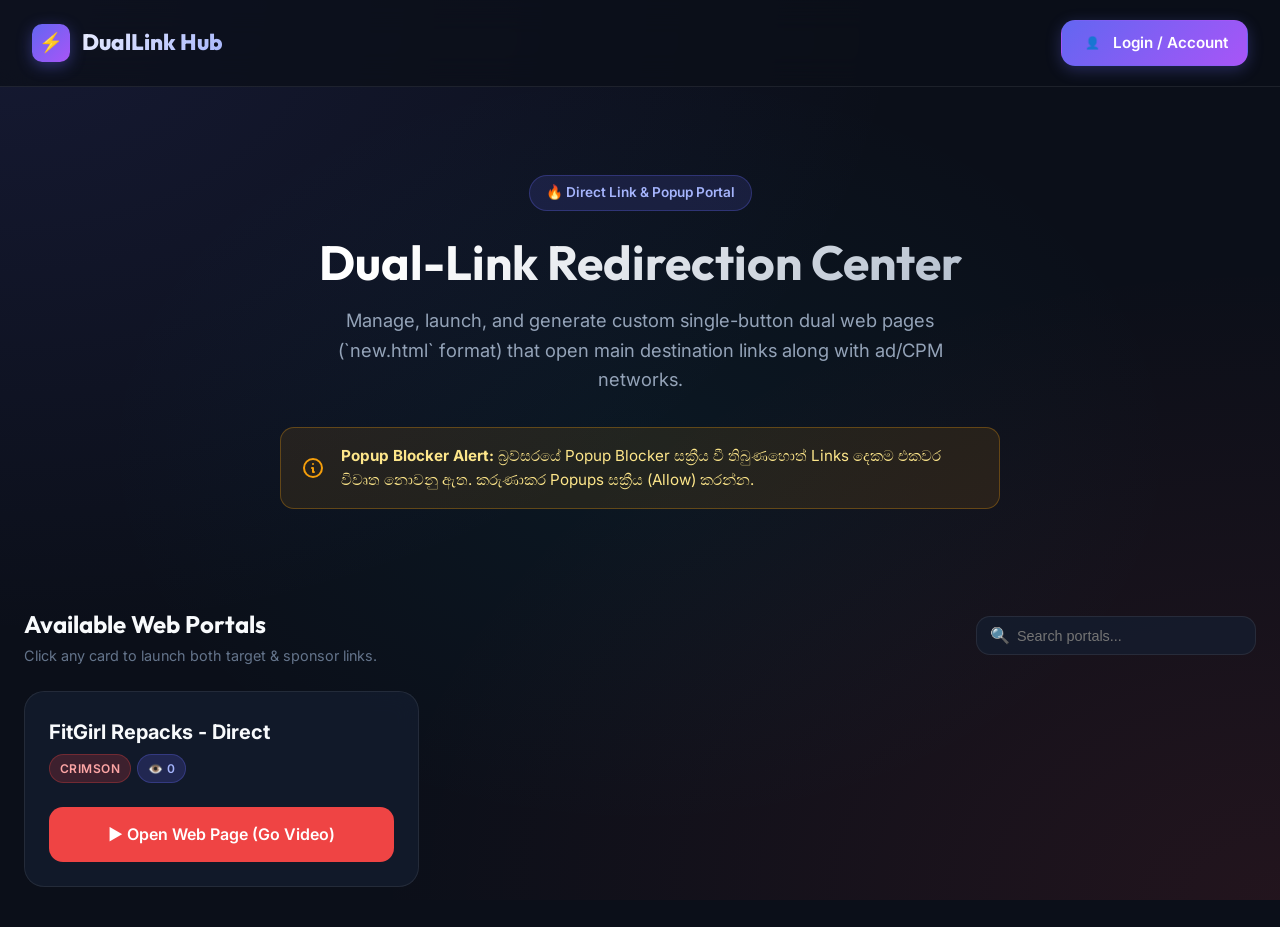
==== commit 99f04cba: "Add files via upload" ====
--- a/index.html
+++ b/index.html
@@ -65,6 +65,14 @@
     <script src="db.js"></script>
     <script src="app.js"></script>
     <script>
+        function launchPortal(id, viewUrl, event) {
+            if (event) event.stopPropagation();
+            if (window.DB && window.DB.links && id) {
+                DB.links.incrementClicks(id);
+            }
+            window.open(viewUrl, '_blank');
+        }
+
         function renderCards(filterText = '') {
             const grid = document.getElementById('cardGrid');
             const links = getStoredLinks();
@@ -89,16 +97,19 @@
             grid.innerHTML = filtered.map(item => {
                 const viewUrl = getShareableURL(item);
                 return `
-                <div class="link-card" onclick="window.open('${viewUrl}', '_blank')" style="cursor: pointer;">
+                <div class="link-card" onclick="launchPortal('${item.id}', '${viewUrl}', event)" style="cursor: pointer;">
                     <div class="card-header" style="margin-bottom: 1.5rem;">
                         <div>
                             <div class="card-title">${escapeHTML(item.title)}</div>
-                            <span class="badge badge-${item.theme || 'crimson'}">${escapeHTML(item.theme || 'crimson')}</span>
+                            <div style="display: flex; gap: 0.4rem; align-items: center; margin-top: 0.4rem;">
+                                <span class="badge badge-${item.theme || 'crimson'}">${escapeHTML(item.theme || 'crimson')}</span>
+                                <span class="badge badge-indigo">👁️ ${item.clicks || 0}</span>
+                            </div>
                         </div>
                     </div>
 
                     <div class="card-actions">
-                        <a href="${viewUrl}" target="_blank" class="btn btn-${item.theme || 'crimson'} btn-block" style="padding: 0.9rem 1.5rem; font-size: 1rem; text-decoration: none;" onclick="event.stopPropagation();">
+                        <a href="${viewUrl}" target="_blank" class="btn btn-${item.theme || 'crimson'} btn-block" style="padding: 0.9rem 1.5rem; font-size: 1rem; text-decoration: none;" onclick="launchPortal('${item.id}', '${viewUrl}', event); return false;">
                             ▶ Open Web Page (${escapeHTML(item.btnText)})
                         </a>
                     </div>
@@ -118,7 +129,7 @@
             const session = (window.DB && window.DB.auth) ? DB.auth.getSession() : null;
 
             if (session) {
-                const dashboardUrl = 'user';
+                const dashboardUrl = 'user.html';
                 const dashboardLabel = '👤 My Dashboard';
                 const initial = (session.name || session.username || 'U').charAt(0).toUpperCase();
 
@@ -146,7 +157,7 @@
                 `;
             } else {
                 container.innerHTML = `
-                    <a href="login" class="nav-btn nav-btn-primary" style="text-decoration: none;">
+                    <a href="login.html" class="nav-btn nav-btn-primary" style="text-decoration: none;">
                         <div class="user-avatar-icon" style="width: 24px; height: 24px; font-size: 0.75rem; background: transparent; box-shadow: none;">👤</div>
                         <span>Login / Account</span>
                     </a>
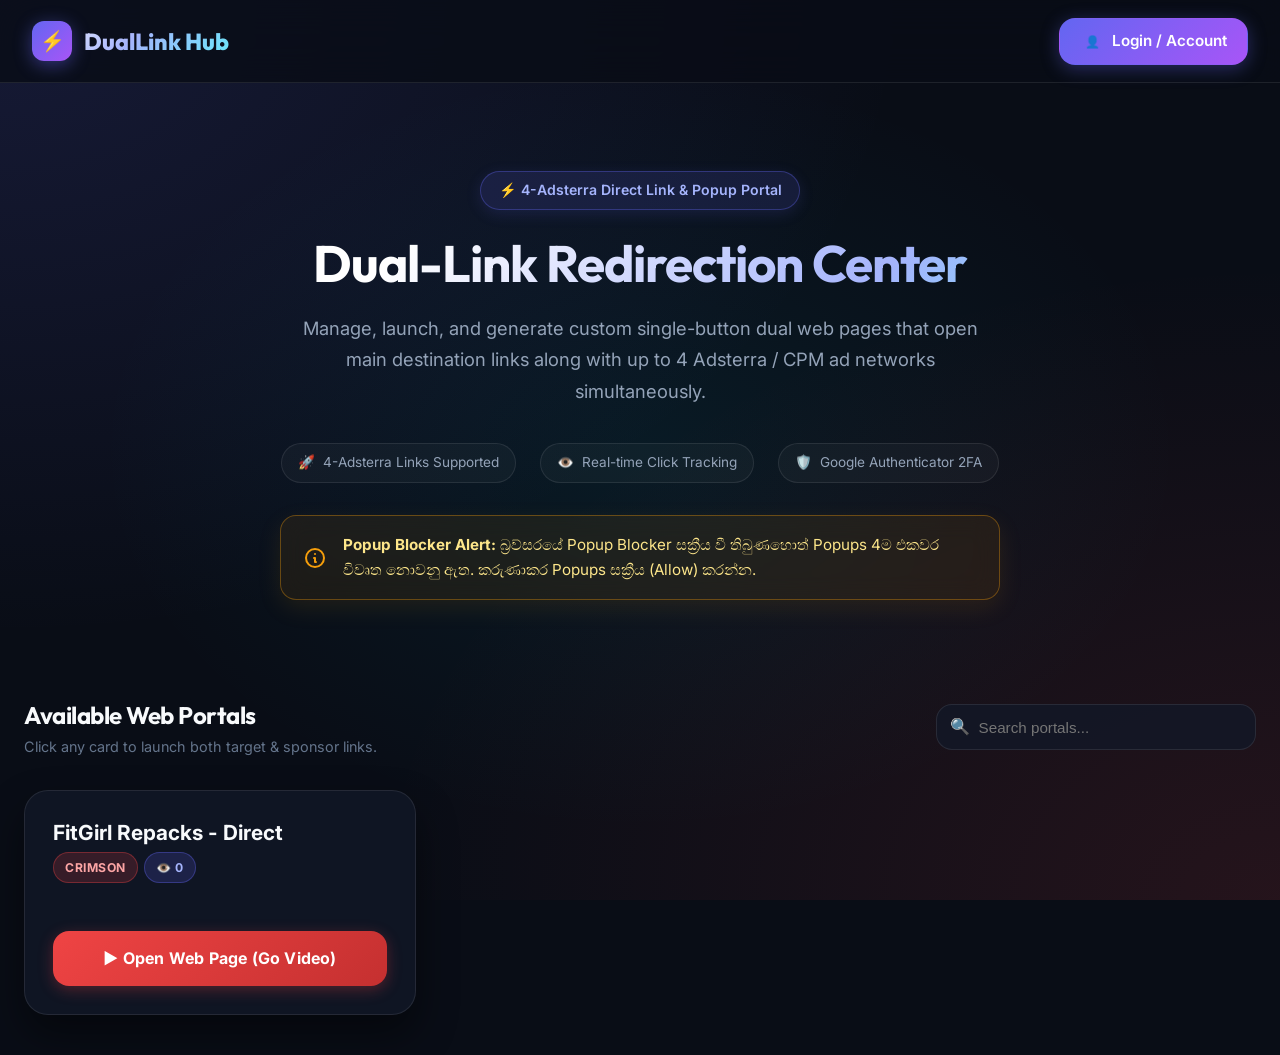
==== commit dcab3418: "Add files via upload" ====
--- a/index.html
+++ b/index.html
@@ -25,19 +25,25 @@
         <!-- Hero Section -->
         <section class="hero">
             <div class="hero-tag">
-                <span>🔥 Direct Link & Popup Portal</span>
+                <span>⚡ 4-Adsterra Direct Link & Popup Portal</span>
             </div>
             <h1 class="hero-title">Dual-Link Redirection Center</h1>
             <p class="hero-subtitle">
-                Manage, launch, and generate custom single-button dual web pages (`new.html` format) that open main destination links along with ad/CPM networks.
+                Manage, launch, and generate custom single-button dual web pages that open main destination links along with up to 4 Adsterra / CPM ad networks simultaneously.
             </p>
 
-            <div class="notice-box" style="max-width: 720px; margin: 0 auto 2rem;">
+            <div class="features-ribbon" style="margin-bottom: 2rem;">
+                <div class="feature-chip"><span>🚀</span> 4-Adsterra Links Supported</div>
+                <div class="feature-chip"><span>👁️</span> Real-time Click Tracking</div>
+                <div class="feature-chip"><span>🛡️</span> Google Authenticator 2FA</div>
+            </div>
+
+            <div class="notice-box" style="max-width: 720px;">
                 <svg xmlns="http://www.w3.org/2000/svg" fill="none" viewBox="0 0 24 24" stroke="currentColor">
                     <path stroke-linecap="round" stroke-linejoin="round" stroke-width="2" d="M13 16h-1v-4h-1m1-4h.01M21 12a9 9 0 11-18 0 9 9 0 0118 0z" />
                 </svg>
                 <div style="text-align: left;">
-                    <strong>Popup Blocker Alert:</strong> බ්‍රව්සරයේ Popup Blocker සක්‍රීය වී තිබුණහොත් Links දෙකම එකවර විවෘත නොවනු ඇත. කරුණාකර Popups සක්‍රීය (Allow) කරන්න.
+                    <strong>Popup Blocker Alert:</strong> බ්‍රව්සරයේ Popup Blocker සක්‍රීය වී තිබුණහොත් Popups 4ම එකවර විවෘත නොවනු ඇත. කරුණාකර Popups සක්‍රීය (Allow) කරන්න.
                 </div>
             </div>
         </section>
--- a/styles.css
+++ b/styles.css
@@ -1,16 +1,16 @@
 /* ==========================================================================
-   DualLink Hub & Generator - Modern Glassmorphism Theme
+   DualLink Hub & Generator - Modern Glassmorphism & Mobile Responsive Design System
    ========================================================================== */
 
-@import url('https://fonts.googleapis.com/css2?family=Inter:wght@300;400;500;600;700&family=Outfit:wght@400;600;700;800&display=swap');
+@import url('https://fonts.googleapis.com/css2?family=Inter:wght@300;400;500;600;700&family=Outfit:wght@400;600;700;800;900&display=swap');
 
 :root {
-    --bg-main: #0b0f19;
-    --bg-card: rgba(21, 30, 49, 0.7);
-    --bg-card-hover: rgba(30, 43, 69, 0.85);
-    --bg-glass: rgba(255, 255, 255, 0.04);
-    --border-light: rgba(255, 255, 255, 0.08);
-    --border-accent: rgba(99, 102, 241, 0.3);
+    --bg-main: #090d16;
+    --bg-card: rgba(18, 25, 41, 0.75);
+    --bg-card-hover: rgba(28, 39, 64, 0.9);
+    --bg-glass: rgba(255, 255, 255, 0.05);
+    --border-light: rgba(255, 255, 255, 0.09);
+    --border-accent: rgba(99, 102, 241, 0.35);
     
     --text-primary: #f8fafc;
     --text-secondary: #94a3b8;
@@ -25,16 +25,17 @@
     --accent-emerald: #10b981;
     --accent-amber: #f59e0b;
 
-    --font-heading: 'Outfit', sans-serif;
-    --font-body: 'Inter', sans-serif;
-
-    --shadow-glow: 0 0 25px rgba(99, 102, 241, 0.25);
-    --radius-sm: 8px;
-    --radius-md: 14px;
-    --radius-lg: 20px;
-    --radius-xl: 28px;
-
-    --transition-fast: 0.2s ease;
+    --font-heading: 'Outfit', -apple-system, BlinkMacSystemFont, sans-serif;
+    --font-body: 'Inter', -apple-system, BlinkMacSystemFont, sans-serif;
+
+    --shadow-glow: 0 0 30px rgba(99, 102, 241, 0.25);
+    --shadow-card: 0 20px 40px rgba(0, 0, 0, 0.45);
+    --radius-sm: 10px;
+    --radius-md: 16px;
+    --radius-lg: 24px;
+    --radius-xl: 32px;
+
+    --transition-fast: 0.2s cubic-bezier(0.4, 0, 0.2, 1);
     --transition-normal: 0.3s cubic-bezier(0.4, 0, 0.2, 1);
 }
 
@@ -42,14 +43,19 @@
     margin: 0;
     padding: 0;
     box-sizing: border-box;
+    -webkit-tap-highlight-color: transparent;
+}
+
+html {
+    scroll-behavior: smooth;
 }
 
 body {
     background-color: var(--bg-main);
     background-image: 
-        radial-gradient(at 0% 0%, rgba(99, 102, 241, 0.12) 0px, transparent 50%),
-        radial-gradient(at 100% 100%, rgba(239, 68, 68, 0.1) 0px, transparent 50%),
-        radial-gradient(at 50% 50%, rgba(6, 182, 212, 0.05) 0px, transparent 60%);
+        radial-gradient(at 0% 0%, rgba(99, 102, 241, 0.15) 0px, transparent 50%),
+        radial-gradient(at 100% 100%, rgba(239, 68, 68, 0.12) 0px, transparent 50%),
+        radial-gradient(at 50% 50%, rgba(6, 182, 212, 0.08) 0px, transparent 60%);
     background-attachment: fixed;
     color: var(--text-primary);
     font-family: var(--font-body);
@@ -58,11 +64,28 @@
     overflow-x: hidden;
 }
 
+/* Custom Scrollbars */
+::-webkit-scrollbar {
+    width: 8px;
+    height: 8px;
+}
+::-webkit-scrollbar-track {
+    background: rgba(11, 15, 25, 0.8);
+}
+::-webkit-scrollbar-thumb {
+    background: rgba(99, 102, 241, 0.3);
+    border-radius: 4px;
+}
+::-webkit-scrollbar-thumb:hover {
+    background: var(--accent-indigo);
+}
+
 /* Typography */
 h1, h2, h3, h4, h5, h6 {
     font-family: var(--font-heading);
     color: var(--text-primary);
     font-weight: 700;
+    letter-spacing: -0.02em;
 }
 
 a {
@@ -72,7 +95,7 @@
 }
 
 a:hover {
-    color: var(--text-primary);
+    color: #ffffff;
 }
 
 /* Header & Navbar */
@@ -80,24 +103,25 @@
     display: flex;
     justify-content: space-between;
     align-items: center;
-    padding: 1.25rem 2rem;
-    background: rgba(11, 15, 25, 0.75);
-    backdrop-filter: blur(16px);
-    -webkit-backdrop-filter: blur(16px);
+    padding: 1.1rem 2rem;
+    background: rgba(9, 13, 22, 0.82);
+    backdrop-filter: blur(20px);
+    -webkit-backdrop-filter: blur(20px);
     border-bottom: 1px solid var(--border-light);
     position: sticky;
     top: 0;
-    z-index: 100;
+    z-index: 1000;
+    transition: var(--transition-normal);
 }
 
 .brand {
     display: flex;
     align-items: center;
     gap: 0.75rem;
-    font-size: 1.4rem;
+    font-size: 1.45rem;
     font-weight: 800;
     font-family: var(--font-heading);
-    background: linear-gradient(135deg, #ffffff 0%, #a5b4fc 100%);
+    background: linear-gradient(135deg, #ffffff 0%, #a5b4fc 50%, #67e8f9 100%);
     -webkit-background-clip: text;
     -webkit-text-fill-color: transparent;
     text-decoration: none;
@@ -105,31 +129,33 @@
 }
 
 .brand:hover {
-    opacity: 0.9;
+    opacity: 0.95;
+    transform: scale(1.01);
 }
 
 .brand-icon {
-    width: 38px;
-    height: 38px;
+    width: 40px;
+    height: 40px;
     background: linear-gradient(135deg, var(--accent-indigo), var(--accent-purple));
-    border-radius: 10px;
+    border-radius: 12px;
     display: flex;
     align-items: center;
     justify-content: center;
     color: white;
-    font-size: 1.2rem;
-    box-shadow: 0 4px 15px rgba(99, 102, 241, 0.4);
+    font-size: 1.25rem;
+    box-shadow: 0 4px 18px rgba(99, 102, 241, 0.45);
     -webkit-text-fill-color: initial;
+    flex-shrink: 0;
 }
 
 .nav-links {
     display: flex;
     align-items: center;
-    gap: 1rem;
+    gap: 0.85rem;
 }
 
 .nav-btn {
-    padding: 0.6rem 1.2rem;
+    padding: 0.65rem 1.25rem;
     border-radius: var(--radius-md);
     font-weight: 600;
     font-size: 0.95rem;
@@ -139,6 +165,7 @@
     cursor: pointer;
     border: 1px solid transparent;
     transition: var(--transition-normal);
+    min-height: 44px;
 }
 
 .nav-btn-secondary {
@@ -155,12 +182,12 @@
 .nav-btn-primary {
     background: linear-gradient(135deg, var(--accent-indigo), var(--accent-purple));
     color: white;
-    box-shadow: 0 4px 15px rgba(99, 102, 241, 0.3);
+    box-shadow: 0 4px 18px rgba(99, 102, 241, 0.35);
 }
 
 .nav-btn-primary:hover {
     transform: translateY(-2px);
-    box-shadow: 0 6px 20px rgba(99, 102, 241, 0.5);
+    box-shadow: 0 6px 24px rgba(99, 102, 241, 0.55);
 }
 
 /* User Profile Icon & Dropdown Menu */
@@ -173,7 +200,7 @@
     display: flex;
     align-items: center;
     gap: 0.6rem;
-    padding: 0.45rem 0.9rem;
+    padding: 0.45rem 1rem;
     background: var(--bg-glass);
     border: 1px solid var(--border-light);
     border-radius: var(--radius-xl);
@@ -182,24 +209,26 @@
     font-size: 0.9rem;
     font-weight: 600;
     transition: var(--transition-normal);
+    min-height: 44px;
 }
 
 .user-profile-btn:hover,
 .user-profile-btn.active {
-    background: rgba(255, 255, 255, 0.08);
+    background: rgba(255, 255, 255, 0.1);
     border-color: var(--border-accent);
-    box-shadow: 0 4px 15px rgba(99, 102, 241, 0.2);
+    box-shadow: 0 4px 18px rgba(99, 102, 241, 0.25);
 }
 
 .user-avatar-icon {
-    width: 32px;
-    height: 32px;
+    width: 34px;
+    height: 34px;
     border-radius: 50%;
     background: linear-gradient(135deg, var(--accent-indigo), var(--accent-purple));
     display: flex;
     align-items: center;
     justify-content: center;
     font-size: 0.95rem;
+    font-weight: 700;
     color: #ffffff;
     box-shadow: 0 2px 10px rgba(99, 102, 241, 0.4);
     flex-shrink: 0;
@@ -209,14 +238,14 @@
     position: absolute;
     top: calc(100% + 0.6rem);
     right: 0;
-    width: 220px;
-    background: rgba(15, 23, 42, 0.95);
-    backdrop-filter: blur(20px);
-    -webkit-backdrop-filter: blur(20px);
+    width: 230px;
+    background: rgba(14, 20, 35, 0.96);
+    backdrop-filter: blur(24px);
+    -webkit-backdrop-filter: blur(24px);
     border: 1px solid var(--border-light);
     border-radius: var(--radius-md);
     padding: 0.75rem;
-    box-shadow: 0 10px 30px rgba(0, 0, 0, 0.5), 0 0 20px rgba(99, 102, 241, 0.15);
+    box-shadow: 0 15px 35px rgba(0, 0, 0, 0.6), 0 0 25px rgba(99, 102, 241, 0.2);
     display: none;
     flex-direction: column;
     gap: 0.4rem;
@@ -231,7 +260,7 @@
 @keyframes dropdownFadeIn {
     from {
         opacity: 0;
-        transform: translateY(-8px);
+        transform: translateY(-10px);
     }
     to {
         opacity: 1;
@@ -240,7 +269,7 @@
 }
 
 .user-dropdown-header {
-    padding: 0.5rem 0.6rem 0.6rem;
+    padding: 0.6rem 0.6rem 0.7rem;
     border-bottom: 1px solid var(--border-light);
     margin-bottom: 0.25rem;
 }
@@ -259,18 +288,18 @@
     color: var(--accent-indigo);
     text-transform: uppercase;
     letter-spacing: 0.5px;
-    font-weight: 600;
+    font-weight: 700;
 }
 
 .user-dropdown-item {
     display: flex;
     align-items: center;
-    gap: 0.6rem;
-    padding: 0.6rem 0.75rem;
+    gap: 0.65rem;
+    padding: 0.65rem 0.8rem;
     color: var(--text-secondary);
     text-decoration: none;
     border-radius: var(--radius-sm);
-    font-size: 0.88rem;
+    font-size: 0.9rem;
     font-weight: 500;
     transition: var(--transition-fast);
     cursor: pointer;
@@ -278,10 +307,11 @@
     border: none;
     width: 100%;
     text-align: left;
+    min-height: 40px;
 }
 
 .user-dropdown-item:hover {
-    background: rgba(255, 255, 255, 0.06);
+    background: rgba(255, 255, 255, 0.08);
     color: var(--text-primary);
 }
 
@@ -290,7 +320,7 @@
 }
 
 .user-dropdown-item.danger:hover {
-    background: rgba(239, 68, 68, 0.15);
+    background: rgba(239, 68, 68, 0.18);
     color: #f87171;
 }
 
@@ -304,7 +334,7 @@
 /* Hero Section */
 .hero {
     text-align: center;
-    padding: 3rem 1rem 4rem;
+    padding: 3rem 1rem 3.5rem;
     position: relative;
 }
 
@@ -312,21 +342,22 @@
     display: inline-flex;
     align-items: center;
     gap: 0.5rem;
-    padding: 0.4rem 1rem;
-    background: rgba(99, 102, 241, 0.15);
+    padding: 0.45rem 1.1rem;
+    background: rgba(99, 102, 241, 0.14);
     border: 1px solid var(--border-accent);
     border-radius: 50px;
     color: #a5b4fc;
-    font-size: 0.85rem;
+    font-size: 0.88rem;
     font-weight: 600;
     margin-bottom: 1.5rem;
+    box-shadow: 0 4px 15px rgba(99, 102, 241, 0.15);
 }
 
 .hero-title {
-    font-size: 3rem;
+    font-size: 3.2rem;
     line-height: 1.15;
-    margin-bottom: 1rem;
-    background: linear-gradient(135deg, #ffffff 30%, #94a3b8 100%);
+    margin-bottom: 1.25rem;
+    background: linear-gradient(135deg, #ffffff 30%, #a5b4fc 70%, #67e8f9 100%);
     -webkit-background-clip: text;
     -webkit-text-fill-color: transparent;
 }
@@ -334,22 +365,47 @@
 .hero-subtitle {
     color: var(--text-secondary);
     font-size: 1.15rem;
-    max-width: 650px;
-    margin: 0 auto 2rem;
+    max-width: 680px;
+    margin: 0 auto 2.25rem;
+    line-height: 1.7;
+}
+
+/* Quick Features / Stats Ribbon */
+.features-ribbon {
+    display: flex;
+    justify-content: center;
+    align-items: center;
+    gap: 1.5rem;
+    flex-wrap: wrap;
+    margin-top: 1.5rem;
+}
+
+.feature-chip {
+    display: inline-flex;
+    align-items: center;
+    gap: 0.5rem;
+    padding: 0.5rem 1rem;
+    background: rgba(255, 255, 255, 0.03);
+    border: 1px solid var(--border-light);
+    border-radius: var(--radius-xl);
+    font-size: 0.85rem;
+    color: var(--text-secondary);
 }
 
 /* Notification Banner */
 .notice-box {
-    background: rgba(245, 158, 11, 0.1);
-    border: 1px solid rgba(245, 158, 11, 0.3);
+    background: rgba(245, 158, 11, 0.08);
+    border: 1px solid rgba(245, 158, 11, 0.35);
     border-radius: var(--radius-md);
-    padding: 1rem 1.25rem;
+    padding: 1.1rem 1.35rem;
     display: flex;
     align-items: center;
     gap: 1rem;
-    margin-bottom: 2rem;
+    margin: 0 auto 2.5rem;
     color: #fde68a;
     font-size: 0.95rem;
+    backdrop-filter: blur(12px);
+    box-shadow: 0 8px 25px rgba(245, 158, 11, 0.1);
 }
 
 .notice-box svg {
@@ -359,64 +415,70 @@
     color: var(--accent-amber);
 }
 
-/* Cards Grid */
+/* Cards Grid Section */
 .grid-header {
     display: flex;
     justify-content: space-between;
     align-items: center;
-    margin-bottom: 1.5rem;
+    margin-bottom: 2rem;
     flex-wrap: wrap;
-    gap: 1rem;
+    gap: 1.25rem;
 }
 
 .search-box {
     position: relative;
-    width: 280px;
+    width: 320px;
 }
 
 .search-box input {
     width: 100%;
-    padding: 0.65rem 1rem 0.65rem 2.5rem;
+    padding: 0.75rem 1rem 0.75rem 2.6rem;
     background: var(--bg-card);
     border: 1px solid var(--border-light);
     border-radius: var(--radius-md);
     color: var(--text-primary);
-    font-size: 0.9rem;
+    font-size: 0.95rem;
     outline: none;
     transition: var(--transition-fast);
+    min-height: 46px;
 }
 
 .search-box input:focus {
     border-color: var(--accent-indigo);
-    box-shadow: 0 0 0 3px rgba(99, 102, 241, 0.2);
+    box-shadow: 0 0 0 3px rgba(99, 102, 241, 0.25);
+    background: rgba(24, 34, 56, 0.85);
 }
 
 .search-icon {
     position: absolute;
-    left: 0.85rem;
+    left: 0.9rem;
     top: 50%;
     transform: translateY(-50%);
     color: var(--text-muted);
+    font-size: 1rem;
+    pointer-events: none;
 }
 
 .card-grid {
     display: grid;
     grid-template-columns: repeat(auto-fill, minmax(320px, 1fr));
-    gap: 1.5rem;
+    gap: 1.75rem;
 }
 
 .link-card {
     background: var(--bg-card);
-    backdrop-filter: blur(12px);
+    backdrop-filter: blur(16px);
+    -webkit-backdrop-filter: blur(16px);
     border: 1px solid var(--border-light);
     border-radius: var(--radius-lg);
-    padding: 1.5rem;
+    padding: 1.75rem;
     display: flex;
     flex-direction: column;
     justify-content: space-between;
     transition: var(--transition-normal);
     position: relative;
     overflow: hidden;
+    box-shadow: var(--shadow-card);
 }
 
 .link-card::before {
@@ -426,16 +488,16 @@
     left: 0;
     right: 0;
     height: 4px;
-    background: linear-gradient(90deg, var(--accent-indigo), var(--accent-purple));
+    background: linear-gradient(90deg, var(--accent-indigo), var(--accent-cyan), var(--accent-purple));
     opacity: 0;
     transition: var(--transition-fast);
 }
 
 .link-card:hover {
-    transform: translateY(-4px);
+    transform: translateY(-6px);
     background: var(--bg-card-hover);
-    border-color: rgba(255, 255, 255, 0.15);
-    box-shadow: 0 12px 30px rgba(0, 0, 0, 0.35);
+    border-color: rgba(255, 255, 255, 0.2);
+    box-shadow: 0 20px 45px rgba(0, 0, 0, 0.5), 0 0 20px rgba(99, 102, 241, 0.2);
 }
 
 .link-card:hover::before {
@@ -446,190 +508,168 @@
     display: flex;
     justify-content: space-between;
     align-items: flex-start;
-    margin-bottom: 1rem;
+    margin-bottom: 1.25rem;
 }
 
 .card-title {
-    font-size: 1.25rem;
+    font-size: 1.3rem;
     font-weight: 700;
-    margin-bottom: 0.3rem;
+    margin-bottom: 0.4rem;
+    color: var(--text-primary);
+    line-height: 1.3;
 }
 
 .badge {
-    padding: 0.25rem 0.6rem;
+    padding: 0.3rem 0.7rem;
     border-radius: 20px;
-    font-size: 0.75rem;
-    font-weight: 600;
+    font-size: 0.76rem;
+    font-weight: 700;
     text-transform: uppercase;
     letter-spacing: 0.5px;
-}
-
-.badge-crimson { background: rgba(239, 68, 68, 0.2); color: #fca5a5; border: 1px solid rgba(239, 68, 68, 0.3); }
-.badge-indigo { background: rgba(99, 102, 241, 0.2); color: #a5b4fc; border: 1px solid rgba(99, 102, 241, 0.3); }
-.badge-cyan { background: rgba(6, 182, 212, 0.2); color: #67e8f9; border: 1px solid rgba(6, 182, 212, 0.3); }
-.badge-emerald { background: rgba(16, 185, 129, 0.2); color: #6ee7b7; border: 1px solid rgba(16, 185, 129, 0.3); }
-
-.link-details {
-    margin-bottom: 1.5rem;
-    display: flex;
-    flex-direction: column;
-    gap: 0.5rem;
-    font-size: 0.85rem;
-    color: var(--text-secondary);
-}
-
-.link-item {
-    display: flex;
-    align-items: center;
-    gap: 0.5rem;
-    white-space: nowrap;
-    overflow: hidden;
-    text-overflow: ellipsis;
-}
-
-.link-item span {
-    font-weight: 600;
-    color: var(--text-muted);
-}
-
-.link-url {
-    color: var(--text-secondary);
-    overflow: hidden;
-    text-overflow: ellipsis;
-}
+    display: inline-flex;
+    align-items: center;
+    gap: 0.3rem;
+}
+
+.badge-crimson { background: rgba(239, 68, 68, 0.18); color: #fca5a5; border: 1px solid rgba(239, 68, 68, 0.35); }
+.badge-indigo { background: rgba(99, 102, 241, 0.18); color: #a5b4fc; border: 1px solid rgba(99, 102, 241, 0.35); }
+.badge-cyan { background: rgba(6, 182, 212, 0.18); color: #67e8f9; border: 1px solid rgba(6, 182, 212, 0.35); }
+.badge-emerald { background: rgba(16, 185, 129, 0.18); color: #6ee7b7; border: 1px solid rgba(16, 185, 129, 0.35); }
 
 .card-actions {
-    display: flex;
-    gap: 0.75rem;
+    margin-top: 1.5rem;
 }
 
 .btn {
-    padding: 0.7rem 1.2rem;
+    padding: 0.8rem 1.4rem;
     border-radius: var(--radius-md);
-    font-weight: 600;
-    font-size: 0.9rem;
+    font-weight: 700;
+    font-size: 0.95rem;
     cursor: pointer;
     border: none;
     display: inline-flex;
     align-items: center;
     justify-content: center;
-    gap: 0.5rem;
+    gap: 0.6rem;
     transition: var(--transition-normal);
+    min-height: 46px;
+    letter-spacing: 0.2px;
 }
 
 .btn-block {
     width: 100%;
 }
 
-.btn-crimson { background: var(--accent-crimson); color: white; }
-.btn-crimson:hover { background: var(--accent-crimson-hover); box-shadow: 0 4px 15px rgba(239, 68, 68, 0.4); }
-
-.btn-indigo { background: var(--accent-indigo); color: white; }
-.btn-indigo:hover { background: var(--accent-indigo-hover); box-shadow: 0 4px 15px rgba(99, 102, 241, 0.4); }
-
-.btn-cyan { background: var(--accent-cyan); color: #0f172a; font-weight: 700; }
-.btn-cyan:hover { filter: brightness(1.1); box-shadow: 0 4px 15px rgba(6, 182, 212, 0.4); }
-
-.btn-emerald { background: var(--accent-emerald); color: white; }
-.btn-emerald:hover { filter: brightness(1.1); box-shadow: 0 4px 15px rgba(16, 185, 129, 0.4); }
-
+.btn-crimson { background: linear-gradient(135deg, var(--accent-crimson), #c53030); color: white; box-shadow: 0 4px 15px rgba(239, 68, 68, 0.3); }
+.btn-crimson:hover { background: linear-gradient(135deg, #dc2626, #9b2c2c); transform: translateY(-2px); box-shadow: 0 6px 20px rgba(239, 68, 68, 0.5); }
+
+.btn-indigo { background: linear-gradient(135deg, var(--accent-indigo), #4338ca); color: white; box-shadow: 0 4px 15px rgba(99, 102, 241, 0.3); }
+.btn-indigo:hover { background: linear-gradient(135deg, #4f46e5, #3730a3); transform: translateY(-2px); box-shadow: 0 6px 20px rgba(99, 102, 241, 0.5); }
+
+.btn-cyan { background: linear-gradient(135deg, var(--accent-cyan), #0891b2); color: #0f172a; font-weight: 800; box-shadow: 0 4px 15px rgba(6, 182, 212, 0.3); }
+.btn-cyan:hover { transform: translateY(-2px); filter: brightness(1.1); box-shadow: 0 6px 20px rgba(6, 182, 212, 0.5); }
+
+.btn-emerald { background: linear-gradient(135deg, var(--accent-emerald), #059669); color: white; box-shadow: 0 4px 15px rgba(16, 185, 129, 0.3); }
+.btn-emerald:hover { transform: translateY(-2px); filter: brightness(1.1); box-shadow: 0 6px 20px rgba(16, 185, 129, 0.5); }
+
+.btn-secondary,
 .btn-outline {
-    background: transparent;
-    border: 1px solid var(--border-light);
-    color: var(--text-primary);
-}
-
+    background: rgba(255, 255, 255, 0.05);
+    border: 1px solid var(--border-light);
+    color: var(--text-primary);
+}
+
+.btn-secondary:hover,
 .btn-outline:hover {
-    background: rgba(255, 255, 255, 0.08);
-    border-color: rgba(255, 255, 255, 0.2);
+    background: rgba(255, 255, 255, 0.12);
+    border-color: rgba(255, 255, 255, 0.25);
 }
 
 .btn-icon {
-    padding: 0.6rem;
+    padding: 0.5rem 0.75rem;
     border-radius: var(--radius-sm);
-}
-
-/* Admin Dashboard Specifics */
+    min-height: 38px;
+}
+
+/* User & Admin Dashboard Grid */
 .admin-grid {
     display: grid;
     grid-template-columns: 1fr 1fr;
     gap: 2rem;
 }
 
-@media (max-width: 992px) {
-    .admin-grid {
-        grid-template-columns: 1fr;
-    }
-}
-
 .panel-card {
     background: var(--bg-card);
-    backdrop-filter: blur(16px);
+    backdrop-filter: blur(20px);
+    -webkit-backdrop-filter: blur(20px);
     border: 1px solid var(--border-light);
     border-radius: var(--radius-xl);
-    padding: 2rem;
+    padding: 2.25rem;
+    box-shadow: var(--shadow-card);
 }
 
 .form-group {
-    margin-bottom: 1.25rem;
+    margin-bottom: 1.35rem;
 }
 
 .form-group label {
     display: block;
-    margin-bottom: 0.4rem;
-    font-size: 0.9rem;
+    margin-bottom: 0.45rem;
+    font-size: 0.92rem;
     font-weight: 600;
     color: var(--text-primary);
 }
 
 .form-group input, .form-group select {
     width: 100%;
-    padding: 0.75rem 1rem;
-    background: rgba(11, 15, 25, 0.6);
+    padding: 0.8rem 1.1rem;
+    background: rgba(9, 13, 22, 0.7);
     border: 1px solid var(--border-light);
     border-radius: var(--radius-md);
     color: var(--text-primary);
     font-size: 0.95rem;
     outline: none;
     transition: var(--transition-fast);
+    min-height: 46px;
 }
 
 .form-group input:focus, .form-group select:focus {
     border-color: var(--accent-indigo);
     box-shadow: 0 0 0 3px rgba(99, 102, 241, 0.25);
+    background: rgba(14, 20, 35, 0.9);
 }
 
 .form-help {
     font-size: 0.8rem;
     color: var(--text-muted);
-    margin-top: 0.3rem;
+    margin-top: 0.35rem;
 }
 
 /* Color theme selector */
 .color-picker {
     display: flex;
-    gap: 0.75rem;
-    margin-top: 0.5rem;
+    gap: 0.85rem;
+    margin-top: 0.6rem;
 }
 
 .color-opt {
-    width: 36px;
-    height: 36px;
+    width: 38px;
+    height: 38px;
     border-radius: 50%;
     cursor: pointer;
-    border: 2px solid transparent;
+    border: 2.5px solid transparent;
     transition: var(--transition-fast);
 }
 
 .color-opt.active {
-    border-color: white;
-    transform: scale(1.15);
-    box-shadow: 0 0 10px rgba(255, 255, 255, 0.4);
+    border-color: #ffffff;
+    transform: scale(1.18);
+    box-shadow: 0 0 15px rgba(255, 255, 255, 0.5);
 }
 
 /* Live Preview Stage */
 .preview-stage {
-    background: #000;
+    background: #000000;
     border: 1px solid var(--border-light);
     border-radius: var(--radius-lg);
     min-height: 320px;
@@ -638,7 +678,7 @@
     align-items: center;
     justify-content: center;
     position: relative;
-    padding: 2rem;
+    padding: 2.5rem 1.5rem;
     overflow: hidden;
 }
 
@@ -650,54 +690,66 @@
     border: 1px solid var(--border-accent);
     color: #a5b4fc;
     font-size: 0.75rem;
-    padding: 0.2rem 0.6rem;
+    padding: 0.25rem 0.75rem;
     border-radius: 20px;
     text-transform: uppercase;
     font-weight: 700;
 }
 
 /* Managed Links Table */
+.table-wrapper,
 .table-responsive {
     width: 100%;
     overflow-x: auto;
-    margin-top: 1.5rem;
-}
-
+    margin-top: 1.25rem;
+    border-radius: var(--radius-md);
+    border: 1px solid var(--border-light);
+}
+
+table,
 .custom-table {
     width: 100%;
     border-collapse: collapse;
     text-align: left;
-    font-size: 0.9rem;
-}
-
+    font-size: 0.92rem;
+    white-space: nowrap;
+}
+
+th,
 .custom-table th {
-    background: rgba(11, 15, 25, 0.8);
-    padding: 0.9rem 1rem;
+    background: rgba(9, 13, 22, 0.9);
+    padding: 1rem 1.15rem;
     color: var(--text-secondary);
     font-weight: 600;
     border-bottom: 1px solid var(--border-light);
-}
-
+    text-transform: uppercase;
+    font-size: 0.78rem;
+    letter-spacing: 0.5px;
+}
+
+td,
 .custom-table td {
-    padding: 1rem;
+    padding: 1rem 1.15rem;
     border-bottom: 1px solid var(--border-light);
-}
-
+    vertical-align: middle;
+}
+
+tr:hover td,
 .custom-table tr:hover td {
-    background: rgba(255, 255, 255, 0.02);
+    background: rgba(255, 255, 255, 0.03);
 }
 
 /* Empty State */
 .empty-state {
     text-align: center;
-    padding: 3rem 1rem;
+    padding: 3.5rem 1.5rem;
     color: var(--text-muted);
 }
 
 .empty-icon {
-    font-size: 3rem;
+    font-size: 3.5rem;
     margin-bottom: 1rem;
-    opacity: 0.5;
+    opacity: 0.6;
 }
 
 /* Toast Notifications */
@@ -705,16 +757,16 @@
     position: fixed;
     bottom: 2rem;
     right: 2rem;
-    background: var(--accent-indigo);
+    background: linear-gradient(135deg, var(--accent-indigo), #4338ca);
     color: white;
-    padding: 0.8rem 1.4rem;
+    padding: 0.9rem 1.6rem;
     border-radius: var(--radius-md);
-    box-shadow: 0 10px 25px rgba(0,0,0,0.4);
-    font-weight: 600;
-    z-index: 2000;
-    display: flex;
-    align-items: center;
-    gap: 0.5rem;
+    box-shadow: 0 15px 35px rgba(0,0,0,0.5);
+    font-weight: 700;
+    z-index: 3000;
+    display: flex;
+    align-items: center;
+    gap: 0.6rem;
     transform: translateY(100px);
     opacity: 0;
     transition: var(--transition-normal);
@@ -732,30 +784,44 @@
     justify-content: center;
     align-items: center;
     min-height: 100vh;
-    padding: 2rem;
+    padding: 1.5rem;
 }
 
 .action-card {
     background: var(--bg-card);
-    backdrop-filter: blur(20px);
+    backdrop-filter: blur(24px);
+    -webkit-backdrop-filter: blur(24px);
     border: 1px solid var(--border-light);
     border-radius: var(--radius-xl);
     padding: 3rem 2.5rem;
     text-align: center;
     max-width: 480px;
     width: 100%;
-    box-shadow: 0 25px 50px rgba(0, 0, 0, 0.5);
+    box-shadow: 0 30px 60px rgba(0, 0, 0, 0.6);
+    position: relative;
+    overflow: hidden;
+}
+
+.action-card::before {
+    content: '';
+    position: absolute;
+    top: 0;
+    left: 0;
+    right: 0;
+    height: 4px;
+    background: linear-gradient(90deg, var(--accent-indigo), var(--accent-cyan), var(--accent-purple));
 }
 
 .action-card h2 {
-    font-size: 1.8rem;
+    font-size: 1.9rem;
     margin-bottom: 0.75rem;
 }
 
 .action-card p {
     color: var(--text-secondary);
     margin-bottom: 2rem;
-    font-size: 0.95rem;
+    font-size: 0.98rem;
+    line-height: 1.6;
 }
 
 /* ==========================================================================
@@ -764,7 +830,7 @@
 
 .auth-tabs {
     display: flex;
-    background: rgba(255, 255, 255, 0.04);
+    background: rgba(9, 13, 22, 0.6);
     border: 1px solid var(--border-light);
     padding: 0.35rem;
     border-radius: var(--radius-md);
@@ -775,25 +841,29 @@
 .auth-tab {
     flex: 1;
     text-align: center;
-    padding: 0.6rem 0.8rem;
+    padding: 0.65rem 0.8rem;
     font-size: 0.88rem;
-    font-weight: 600;
+    font-weight: 700;
     color: var(--text-secondary);
     border-radius: var(--radius-sm);
     cursor: pointer;
     transition: var(--transition-fast);
     user-select: none;
+    min-height: 40px;
+    display: flex;
+    align-items: center;
+    justify-content: center;
 }
 
 .auth-tab:hover {
     color: var(--text-primary);
-    background: rgba(255, 255, 255, 0.05);
+    background: rgba(255, 255, 255, 0.06);
 }
 
 .auth-tab.active {
     background: linear-gradient(135deg, var(--accent-indigo) 0%, #4338ca 100%);
     color: #ffffff;
-    box-shadow: 0 4px 12px rgba(99, 102, 241, 0.35);
+    box-shadow: 0 4px 15px rgba(99, 102, 241, 0.4);
 }
 
 .password-input-group {
@@ -814,7 +884,7 @@
     color: var(--text-muted);
     cursor: pointer;
     font-size: 1.1rem;
-    padding: 0.2rem 0.4rem;
+    padding: 0.3rem 0.5rem;
     border-radius: var(--radius-sm);
     transition: var(--transition-fast);
     display: flex;
@@ -828,7 +898,7 @@
 }
 
 .password-strength-meter {
-    margin-top: 0.4rem;
+    margin-top: 0.45rem;
     height: 4px;
     background: rgba(255, 255, 255, 0.08);
     border-radius: 4px;
@@ -854,9 +924,9 @@
     background: rgba(99, 102, 241, 0.12);
     border: 1px dashed rgba(99, 102, 241, 0.4);
     color: #a5b4fc;
-    padding: 0.4rem 0.75rem;
+    padding: 0.45rem 0.85rem;
     border-radius: 20px;
-    font-size: 0.8rem;
+    font-size: 0.82rem;
     cursor: pointer;
     transition: var(--transition-fast);
     margin-top: 0.5rem;
@@ -873,7 +943,7 @@
     display: flex;
     align-items: center;
     gap: 0.5rem;
-    font-size: 0.85rem;
+    font-size: 0.88rem;
     color: var(--text-secondary);
     cursor: pointer;
     user-select: none;
@@ -881,8 +951,8 @@
 
 .checkbox-label input[type="checkbox"] {
     accent-color: var(--accent-indigo);
-    width: 16px;
-    height: 16px;
+    width: 18px;
+    height: 18px;
     cursor: pointer;
 }
 
@@ -891,7 +961,7 @@
    ========================================================================== */
 
 .totp-box {
-    background: rgba(15, 23, 42, 0.6);
+    background: rgba(9, 13, 22, 0.6);
     border: 1px solid var(--border-accent);
     border-radius: var(--radius-md);
     padding: 1.5rem;
@@ -901,7 +971,7 @@
 .recovery-code-grid {
     display: grid;
     grid-template-columns: repeat(2, 1fr);
-    gap: 0.5rem;
+    gap: 0.6rem;
     margin: 1rem 0;
 }
 
@@ -909,7 +979,7 @@
     background: rgba(255, 255, 255, 0.05);
     border: 1px solid var(--border-light);
     border-radius: var(--radius-sm);
-    padding: 0.4rem 0.6rem;
+    padding: 0.45rem 0.65rem;
     font-family: monospace;
     font-size: 0.95rem;
     letter-spacing: 1px;
@@ -919,29 +989,117 @@
 
 .role-badge {
     display: inline-block;
-    padding: 0.2rem 0.6rem;
+    padding: 0.25rem 0.65rem;
     border-radius: 12px;
-    font-size: 0.72rem;
+    font-size: 0.74rem;
     font-weight: 700;
     text-transform: uppercase;
 }
 
-.role-badge.superadmin {
-    background: rgba(239, 68, 68, 0.2);
-    color: #fca5a5;
-    border: 1px solid rgba(239, 68, 68, 0.4);
-}
-
-.role-badge.admin {
-    background: rgba(99, 102, 241, 0.2);
-    color: #a5b4fc;
-    border: 1px solid rgba(99, 102, 241, 0.4);
-}
-
-.role-badge.user {
-    background: rgba(16, 185, 129, 0.2);
-    color: #6ee7b7;
-    border: 1px solid rgba(16, 185, 129, 0.4);
-}
-
-
+/* ==========================================================================
+   Mobile & Tablet Responsiveness Breakpoints
+   ========================================================================== */
+
+@media (max-width: 992px) {
+    .admin-grid {
+        grid-template-columns: 1fr;
+        gap: 1.75rem;
+    }
+}
+
+@media (max-width: 768px) {
+    .navbar {
+        padding: 0.9rem 1.1rem;
+    }
+
+    .brand {
+        font-size: 1.25rem;
+    }
+
+    .brand-icon {
+        width: 35px;
+        height: 35px;
+        font-size: 1.1rem;
+    }
+
+    .main-container {
+        padding: 1.75rem 1rem;
+    }
+
+    .hero {
+        padding: 2rem 0.5rem 2.5rem;
+    }
+
+    .hero-title {
+        font-size: 2.2rem;
+    }
+
+    .hero-subtitle {
+        font-size: 1rem;
+        margin-bottom: 1.5rem;
+    }
+
+    .grid-header {
+        flex-direction: column;
+        align-items: stretch;
+    }
+
+    .search-box {
+        width: 100%;
+    }
+
+    .card-grid {
+        grid-template-columns: 1fr;
+        gap: 1.25rem;
+    }
+
+    .panel-card {
+        padding: 1.5rem 1.15rem;
+    }
+
+    .action-card {
+        padding: 2.25rem 1.25rem;
+        max-width: 100%;
+    }
+
+    .toast {
+        left: 1rem;
+        right: 1rem;
+        bottom: 1rem;
+        text-align: center;
+        justify-content: center;
+    }
+}
+
+@media (max-width: 480px) {
+    .hero-title {
+        font-size: 1.85rem;
+    }
+
+    .hero-tag {
+        font-size: 0.78rem;
+        padding: 0.35rem 0.85rem;
+    }
+
+    .notice-box {
+        flex-direction: column;
+        text-align: center;
+        padding: 1rem;
+        gap: 0.6rem;
+    }
+
+    .auth-tabs {
+        flex-wrap: wrap;
+    }
+
+    .auth-tab {
+        flex: 1 1 45%;
+        font-size: 0.82rem;
+        padding: 0.55rem 0.5rem;
+    }
+
+    .user-dropdown {
+        right: -0.5rem;
+        width: 210px;
+    }
+}
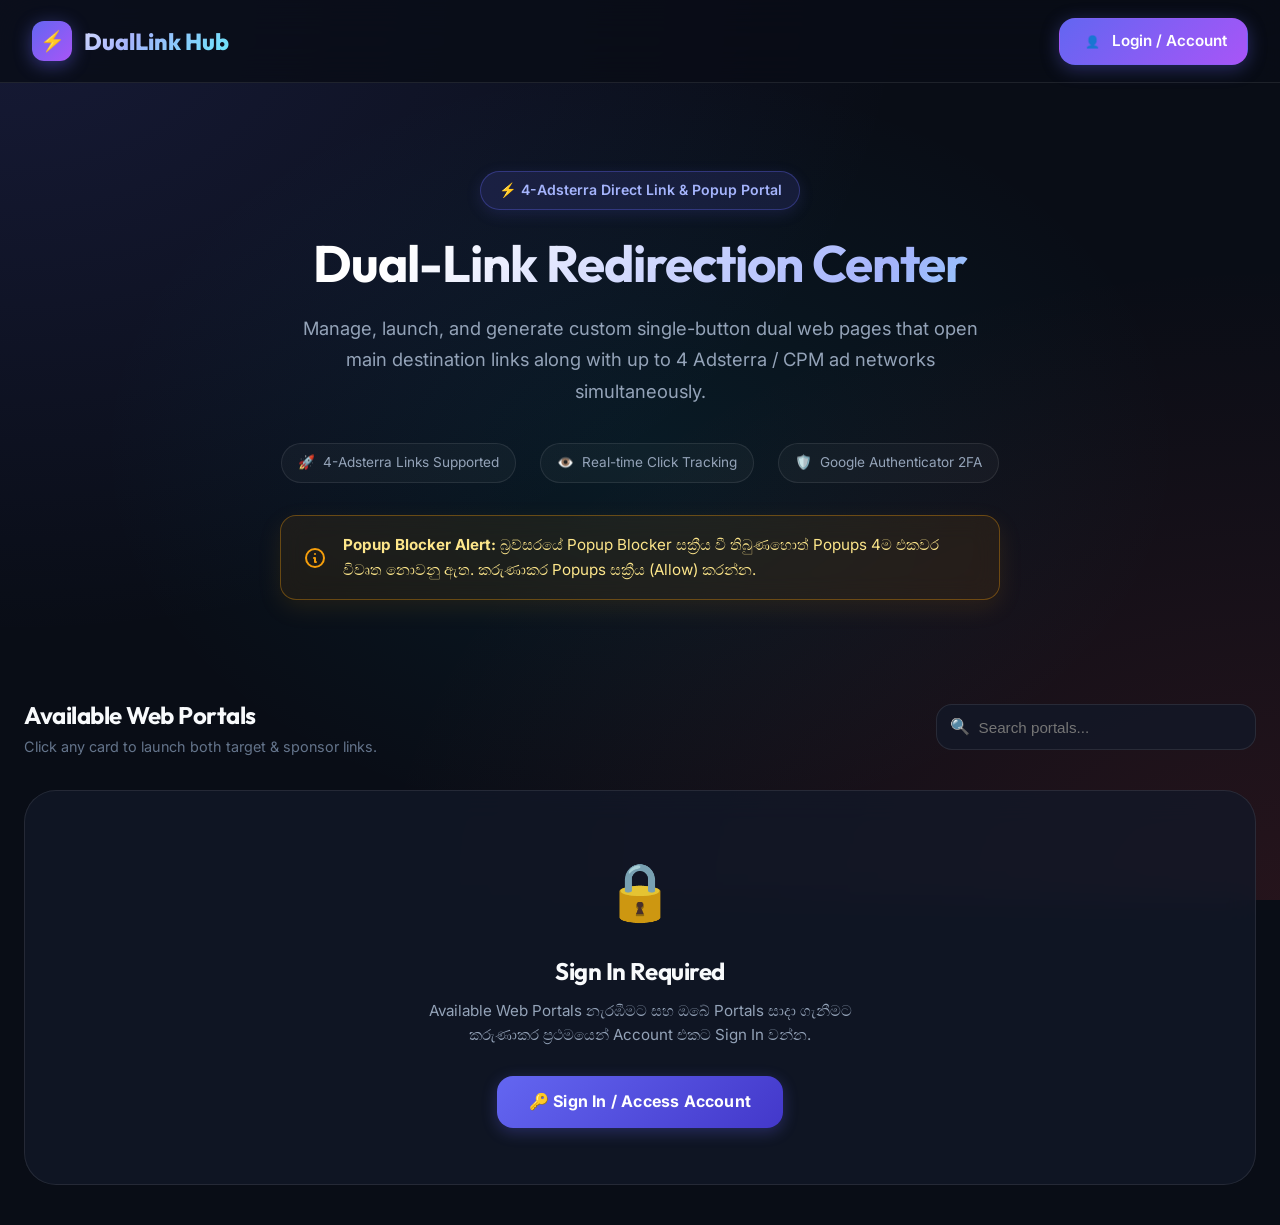
==== commit 74980d6f: "Add files via upload" ====
--- a/index.html
+++ b/index.html
@@ -81,7 +81,25 @@
 
         function renderCards(filterText = '') {
             const grid = document.getElementById('cardGrid');
-            const links = getStoredLinks();
+            const session = (window.DB && window.DB.auth) ? DB.auth.getSession() : null;
+            
+            if (!session) {
+                grid.innerHTML = `
+                    <div class="empty-state" style="grid-column: 1 / -1; padding: 3.5rem 1.5rem; background: var(--bg-card); border-radius: var(--radius-xl); border: 1px solid var(--border-light); backdrop-filter: blur(16px);">
+                        <div class="empty-icon" style="font-size: 3.5rem; margin-bottom: 1rem; opacity: 0.9;">🔒</div>
+                        <h3 style="font-size: 1.5rem; margin-bottom: 0.5rem; color: var(--text-primary);">Sign In Required</h3>
+                        <p style="color: var(--text-secondary); font-size: 0.95rem; margin-bottom: 1.75rem; max-width: 480px; margin-left: auto; margin-right: auto; line-height: 1.6;">
+                            Available Web Portals නැරඹීමට සහ ඔබේ Portals සාදා ගැනීමට කරුණාකර ප්‍රථමයෙන් Account එකට Sign In වන්න.
+                        </p>
+                        <a href="login.html" class="btn btn-indigo" style="display: inline-flex; text-decoration: none; padding: 0.85rem 2rem; font-size: 1rem;">
+                            🔑 Sign In / Access Account
+                        </a>
+                    </div>
+                `;
+                return;
+            }
+
+            const links = DB.links.getAll(session.userId);
             
             const filtered = links.filter(item => 
                 item.title.toLowerCase().includes(filterText.toLowerCase()) ||
@@ -91,10 +109,13 @@
 
             if (filtered.length === 0) {
                 grid.innerHTML = `
-                    <div class="empty-state" style="grid-column: 1 / -1;">
-                        <div class="empty-icon">📭</div>
-                        <h3>No Portals Found</h3>
-                        <p style="color: var(--text-muted); font-size: 0.9rem; margin-top: 0.5rem;">No web portals available at the moment.</p>
+                    <div class="empty-state" style="grid-column: 1 / -1; padding: 3rem 1.5rem; background: var(--bg-card); border-radius: var(--radius-xl); border: 1px solid var(--border-light);">
+                        <div class="empty-icon" style="font-size: 3rem; margin-bottom: 1rem;">📭</div>
+                        <h3 style="font-size: 1.3rem;">No Portals Found</h3>
+                        <p style="color: var(--text-muted); font-size: 0.9rem; margin-top: 0.5rem; margin-bottom: 1.25rem;">ඔබ තවමත් Portals සාදා නැත.</p>
+                        <a href="user.html" class="btn btn-indigo" style="display: inline-flex; text-decoration: none; padding: 0.7rem 1.5rem; font-size: 0.9rem;">
+                            ➕ Create New Portal
+                        </a>
                     </div>
                 `;
                 return;
--- a/styles.css
+++ b/styles.css
@@ -704,6 +704,7 @@
     margin-top: 1.25rem;
     border-radius: var(--radius-md);
     border: 1px solid var(--border-light);
+    background: rgba(9, 13, 22, 0.5);
 }
 
 table,
@@ -717,26 +718,105 @@
 
 th,
 .custom-table th {
-    background: rgba(9, 13, 22, 0.9);
-    padding: 1rem 1.15rem;
+    background: rgba(14, 20, 35, 0.95);
+    padding: 0.9rem 1.1rem;
     color: var(--text-secondary);
-    font-weight: 600;
+    font-weight: 700;
     border-bottom: 1px solid var(--border-light);
     text-transform: uppercase;
     font-size: 0.78rem;
-    letter-spacing: 0.5px;
+    letter-spacing: 0.6px;
 }
 
 td,
 .custom-table td {
-    padding: 1rem 1.15rem;
+    padding: 0.85rem 1.1rem;
     border-bottom: 1px solid var(--border-light);
     vertical-align: middle;
 }
 
 tr:hover td,
 .custom-table tr:hover td {
-    background: rgba(255, 255, 255, 0.03);
+    background: rgba(255, 255, 255, 0.04);
+}
+
+/* Click Badge */
+.click-badge {
+    display: inline-flex;
+    align-items: center;
+    justify-content: center;
+    gap: 0.4rem;
+    padding: 0.3rem 0.75rem;
+    background: rgba(99, 102, 241, 0.15);
+    border: 1px solid rgba(99, 102, 241, 0.35);
+    border-radius: 20px;
+    color: #a5b4fc;
+    font-weight: 700;
+    font-size: 0.82rem;
+    white-space: nowrap;
+}
+
+/* Table Action Buttons */
+.action-btn-group {
+    display: flex;
+    align-items: center;
+    justify-content: flex-end;
+    gap: 0.4rem;
+    flex-wrap: nowrap;
+}
+
+.tbl-btn {
+    padding: 0.35rem 0.75rem;
+    border-radius: var(--radius-sm);
+    font-weight: 600;
+    font-size: 0.82rem;
+    cursor: pointer;
+    border: 1px solid transparent;
+    transition: var(--transition-fast);
+    display: inline-flex;
+    align-items: center;
+    gap: 0.3rem;
+    white-space: nowrap;
+    min-height: 32px;
+}
+
+.tbl-btn-share {
+    background: rgba(99, 102, 241, 0.14);
+    border-color: rgba(99, 102, 241, 0.35);
+    color: #a5b4fc;
+}
+
+.tbl-btn-share:hover {
+    background: rgba(99, 102, 241, 0.28);
+    border-color: var(--accent-indigo);
+    color: #ffffff;
+    transform: translateY(-1px);
+}
+
+.tbl-btn-edit {
+    background: rgba(6, 182, 212, 0.14);
+    border-color: rgba(6, 182, 212, 0.35);
+    color: #67e8f9;
+}
+
+.tbl-btn-edit:hover {
+    background: rgba(6, 182, 212, 0.28);
+    border-color: var(--accent-cyan);
+    color: #ffffff;
+    transform: translateY(-1px);
+}
+
+.tbl-btn-delete {
+    background: rgba(239, 68, 68, 0.14);
+    border-color: rgba(239, 68, 68, 0.35);
+    color: #fca5a5;
+}
+
+.tbl-btn-delete:hover {
+    background: rgba(239, 68, 68, 0.28);
+    border-color: var(--accent-crimson);
+    color: #ffffff;
+    transform: translateY(-1px);
 }
 
 /* Empty State */
